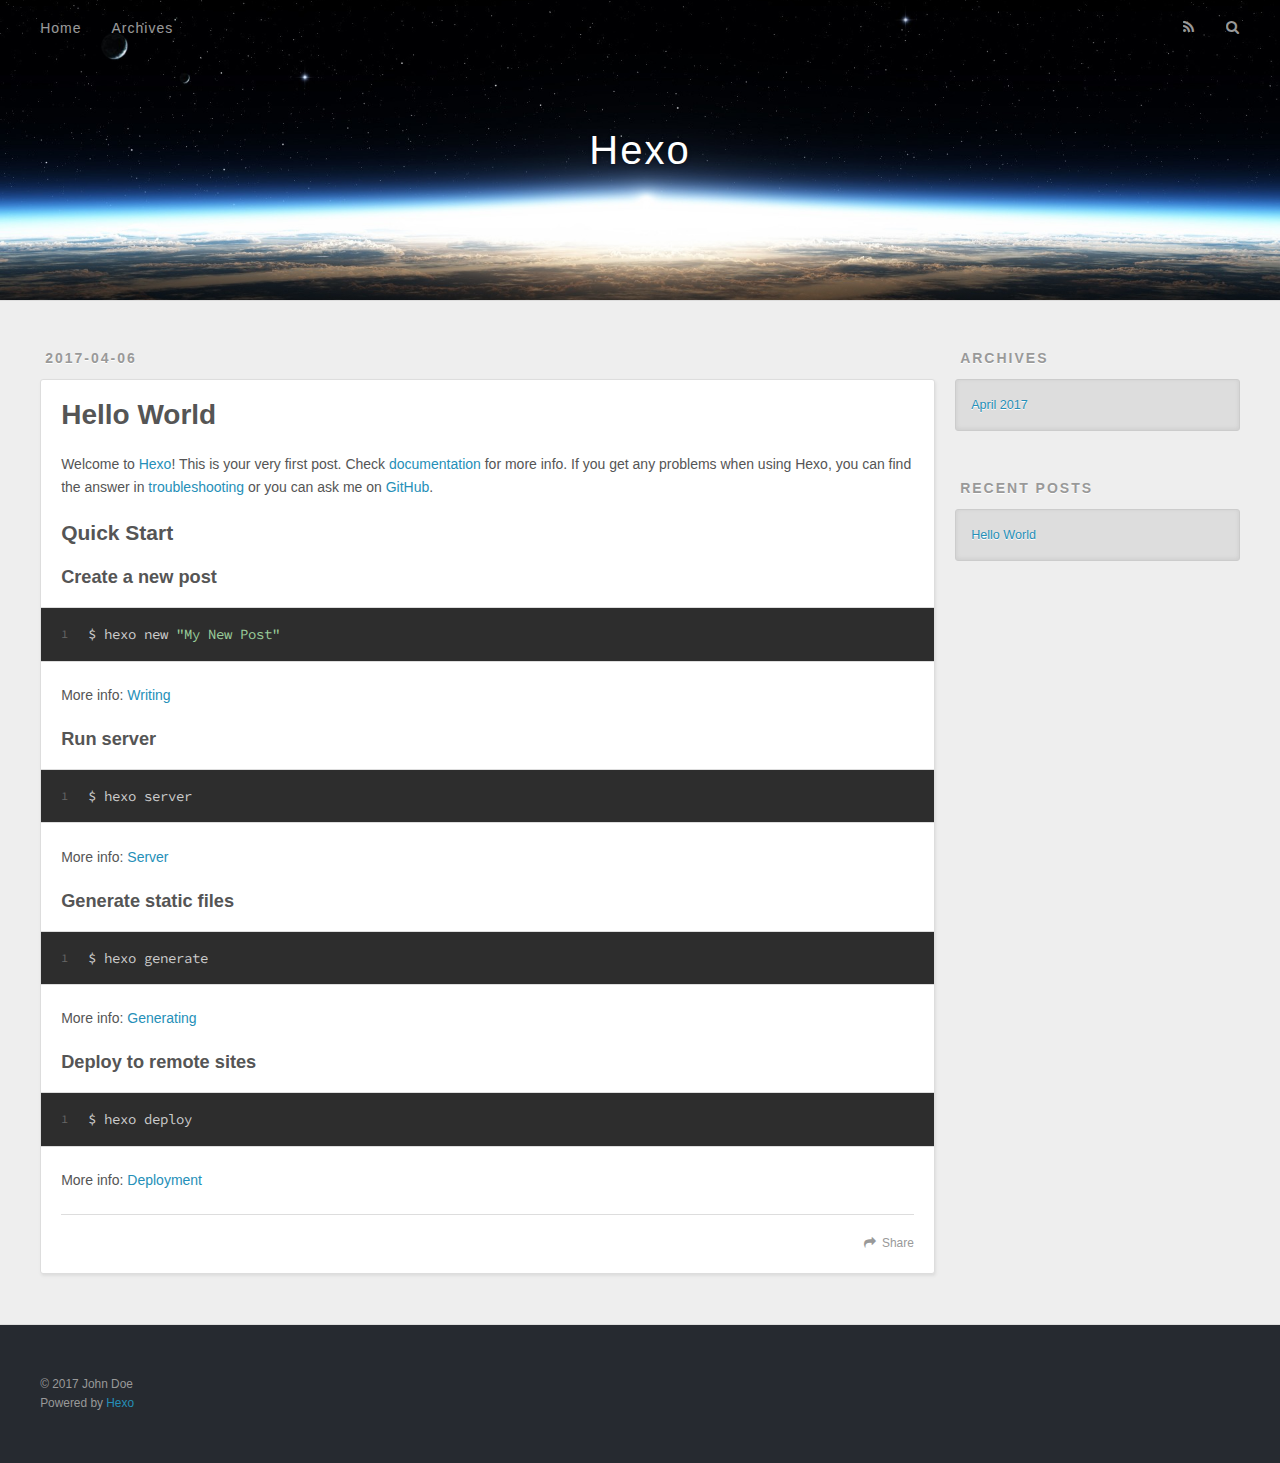
==== index.html @ 51f97451 "Site updated: 2017-04-06 11:23:18" ====
<!DOCTYPE html>
<html>
<head>
  <meta charset="utf-8">
  
  <title>Hexo</title>
  <meta name="viewport" content="width=device-width, initial-scale=1, maximum-scale=1">
  <meta property="og:type" content="website">
<meta property="og:title" content="Hexo">
<meta property="og:url" content="http://yoursite.com/index.html">
<meta property="og:site_name" content="Hexo">
<meta name="twitter:card" content="summary">
<meta name="twitter:title" content="Hexo">
  
    <link rel="alternate" href="/atom.xml" title="Hexo" type="application/atom+xml">
  
  
    <link rel="icon" href="/favicon.png">
  
  
    <link href="//fonts.googleapis.com/css?family=Source+Code+Pro" rel="stylesheet" type="text/css">
  
  <link rel="stylesheet" href="/css/style.css">
  

</head>

<body>
  <div id="container">
    <div id="wrap">
      <header id="header">
  <div id="banner"></div>
  <div id="header-outer" class="outer">
    <div id="header-title" class="inner">
      <h1 id="logo-wrap">
        <a href="/" id="logo">Hexo</a>
      </h1>
      
    </div>
    <div id="header-inner" class="inner">
      <nav id="main-nav">
        <a id="main-nav-toggle" class="nav-icon"></a>
        
          <a class="main-nav-link" href="/">Home</a>
        
          <a class="main-nav-link" href="/archives">Archives</a>
        
      </nav>
      <nav id="sub-nav">
        
          <a id="nav-rss-link" class="nav-icon" href="/atom.xml" title="RSS Feed"></a>
        
        <a id="nav-search-btn" class="nav-icon" title="Search"></a>
      </nav>
      <div id="search-form-wrap">
        <form action="//google.com/search" method="get" accept-charset="UTF-8" class="search-form"><input type="search" name="q" class="search-form-input" placeholder="Search"><button type="submit" class="search-form-submit">&#xF002;</button><input type="hidden" name="sitesearch" value="http://yoursite.com"></form>
      </div>
    </div>
  </div>
</header>
      <div class="outer">
        <section id="main">
  
    <article id="post-hello-world" class="article article-type-post" itemscope itemprop="blogPost">
  <div class="article-meta">
    <a href="/2017/04/06/hello-world/" class="article-date">
  <time datetime="2017-04-06T03:06:26.000Z" itemprop="datePublished">2017-04-06</time>
</a>
    
  </div>
  <div class="article-inner">
    
    
      <header class="article-header">
        
  
    <h1 itemprop="name">
      <a class="article-title" href="/2017/04/06/hello-world/">Hello World</a>
    </h1>
  

      </header>
    
    <div class="article-entry" itemprop="articleBody">
      
        <p>Welcome to <a href="https://hexo.io/" target="_blank" rel="external">Hexo</a>! This is your very first post. Check <a href="https://hexo.io/docs/" target="_blank" rel="external">documentation</a> for more info. If you get any problems when using Hexo, you can find the answer in <a href="https://hexo.io/docs/troubleshooting.html" target="_blank" rel="external">troubleshooting</a> or you can ask me on <a href="https://github.com/hexojs/hexo/issues" target="_blank" rel="external">GitHub</a>.</p>
<h2 id="Quick-Start"><a href="#Quick-Start" class="headerlink" title="Quick Start"></a>Quick Start</h2><h3 id="Create-a-new-post"><a href="#Create-a-new-post" class="headerlink" title="Create a new post"></a>Create a new post</h3><figure class="highlight bash"><table><tr><td class="gutter"><pre><div class="line">1</div></pre></td><td class="code"><pre><div class="line">$ hexo new <span class="string">"My New Post"</span></div></pre></td></tr></table></figure>
<p>More info: <a href="https://hexo.io/docs/writing.html" target="_blank" rel="external">Writing</a></p>
<h3 id="Run-server"><a href="#Run-server" class="headerlink" title="Run server"></a>Run server</h3><figure class="highlight bash"><table><tr><td class="gutter"><pre><div class="line">1</div></pre></td><td class="code"><pre><div class="line">$ hexo server</div></pre></td></tr></table></figure>
<p>More info: <a href="https://hexo.io/docs/server.html" target="_blank" rel="external">Server</a></p>
<h3 id="Generate-static-files"><a href="#Generate-static-files" class="headerlink" title="Generate static files"></a>Generate static files</h3><figure class="highlight bash"><table><tr><td class="gutter"><pre><div class="line">1</div></pre></td><td class="code"><pre><div class="line">$ hexo generate</div></pre></td></tr></table></figure>
<p>More info: <a href="https://hexo.io/docs/generating.html" target="_blank" rel="external">Generating</a></p>
<h3 id="Deploy-to-remote-sites"><a href="#Deploy-to-remote-sites" class="headerlink" title="Deploy to remote sites"></a>Deploy to remote sites</h3><figure class="highlight bash"><table><tr><td class="gutter"><pre><div class="line">1</div></pre></td><td class="code"><pre><div class="line">$ hexo deploy</div></pre></td></tr></table></figure>
<p>More info: <a href="https://hexo.io/docs/deployment.html" target="_blank" rel="external">Deployment</a></p>

      
    </div>
    <footer class="article-footer">
      <a data-url="http://yoursite.com/2017/04/06/hello-world/" data-id="cj15tnxh90000avens2zadvho" class="article-share-link">Share</a>
      
      
    </footer>
  </div>
  
</article>


  

</section>
        
          <aside id="sidebar">
  
    

  
    

  
    
  
    
  <div class="widget-wrap">
    <h3 class="widget-title">Archives</h3>
    <div class="widget">
      <ul class="archive-list"><li class="archive-list-item"><a class="archive-list-link" href="/archives/2017/04/">April 2017</a></li></ul>
    </div>
  </div>


  
    
  <div class="widget-wrap">
    <h3 class="widget-title">Recent Posts</h3>
    <div class="widget">
      <ul>
        
          <li>
            <a href="/2017/04/06/hello-world/">Hello World</a>
          </li>
        
      </ul>
    </div>
  </div>

  
</aside>
        
      </div>
      <footer id="footer">
  
  <div class="outer">
    <div id="footer-info" class="inner">
      &copy; 2017 John Doe<br>
      Powered by <a href="http://hexo.io/" target="_blank">Hexo</a>
    </div>
  </div>
</footer>
    </div>
    <nav id="mobile-nav">
  
    <a href="/" class="mobile-nav-link">Home</a>
  
    <a href="/archives" class="mobile-nav-link">Archives</a>
  
</nav>
    

<script src="//ajax.googleapis.com/ajax/libs/jquery/2.0.3/jquery.min.js"></script>


  <link rel="stylesheet" href="/fancybox/jquery.fancybox.css">
  <script src="/fancybox/jquery.fancybox.pack.js"></script>


<script src="/js/script.js"></script>

  </div>
</body>
</html>
---- css/style.css ----
body {
  width: 100%;
}
body:before,
body:after {
  content: "";
  display: table;
}
body:after {
  clear: both;
}
html,
body,
div,
span,
applet,
object,
iframe,
h1,
h2,
h3,
h4,
h5,
h6,
p,
blockquote,
pre,
a,
abbr,
acronym,
address,
big,
cite,
code,
del,
dfn,
em,
img,
ins,
kbd,
q,
s,
samp,
small,
strike,
strong,
sub,
sup,
tt,
var,
dl,
dt,
dd,
ol,
ul,
li,
fieldset,
form,
label,
legend,
table,
caption,
tbody,
tfoot,
thead,
tr,
th,
td {
  margin: 0;
  padding: 0;
  border: 0;
  outline: 0;
  font-weight: inherit;
  font-style: inherit;
  font-family: inherit;
  font-size: 100%;
  vertical-align: baseline;
}
body {
  line-height: 1;
  color: #000;
  background: #fff;
}
ol,
ul {
  list-style: none;
}
table {
  border-collapse: separate;
  border-spacing: 0;
  vertical-align: middle;
}
caption,
th,
td {
  text-align: left;
  font-weight: normal;
  vertical-align: middle;
}
a img {
  border: none;
}
input,
button {
  margin: 0;
  padding: 0;
}
input::-moz-focus-inner,
button::-moz-focus-inner {
  border: 0;
  padding: 0;
}
@font-face {
  font-family: FontAwesome;
  font-style: normal;
  font-weight: normal;
  src: url("fonts/fontawesome-webfont.eot?v=#4.0.3");
  src: url("fonts/fontawesome-webfont.eot?#iefix&v=#4.0.3") format("embedded-opentype"), url("fonts/fontawesome-webfont.woff?v=#4.0.3") format("woff"), url("fonts/fontawesome-webfont.ttf?v=#4.0.3") format("truetype"), url("fonts/fontawesome-webfont.svg#fontawesomeregular?v=#4.0.3") format("svg");
}
html,
body,
#container {
  height: 100%;
}
body {
  background: #eee;
  font: 14px "Helvetica Neue", Helvetica, Arial, sans-serif;
  -webkit-text-size-adjust: 100%;
}
.outer {
  max-width: 1220px;
  margin: 0 auto;
  padding: 0 20px;
}
.outer:before,
.outer:after {
  content: "";
  display: table;
}
.outer:after {
  clear: both;
}
.inner {
  display: inline;
  float: left;
  width: 98.33333333333333%;
  margin: 0 0.833333333333333%;
}
.left,
.alignleft {
  float: left;
}
.right,
.alignright {
  float: right;
}
.clear {
  clear: both;
}
#container {
  position: relative;
}
.mobile-nav-on {
  overflow: hidden;
}
#wrap {
  height: 100%;
  width: 100%;
  position: absolute;
  top: 0;
  left: 0;
  -webkit-transition: 0.2s ease-out;
  -moz-transition: 0.2s ease-out;
  -ms-transition: 0.2s ease-out;
  transition: 0.2s ease-out;
  z-index: 1;
  background: #eee;
}
.mobile-nav-on #wrap {
  left: 280px;
}
@media screen and (min-width: 768px) {
  #main {
    display: inline;
    float: left;
    width: 73.33333333333333%;
    margin: 0 0.833333333333333%;
  }
}
.article-date,
.article-category-link,
.archive-year,
.widget-title {
  text-decoration: none;
  text-transform: uppercase;
  letter-spacing: 2px;
  color: #999;
  margin-bottom: 1em;
  margin-left: 5px;
  line-height: 1em;
  text-shadow: 0 1px #fff;
  font-weight: bold;
}
.article-inner,
.archive-article-inner {
  background: #fff;
  -webkit-box-shadow: 1px 2px 3px #ddd;
  box-shadow: 1px 2px 3px #ddd;
  border: 1px solid #ddd;
  border-radius: 3px;
}
.article-entry h1,
.widget h1 {
  font-size: 2em;
}
.article-entry h2,
.widget h2 {
  font-size: 1.5em;
}
.article-entry h3,
.widget h3 {
  font-size: 1.3em;
}
.article-entry h4,
.widget h4 {
  font-size: 1.2em;
}
.article-entry h5,
.widget h5 {
  font-size: 1em;
}
.article-entry h6,
.widget h6 {
  font-size: 1em;
  color: #999;
}
.article-entry hr,
.widget hr {
  border: 1px dashed #ddd;
}
.article-entry strong,
.widget strong {
  font-weight: bold;
}
.article-entry em,
.widget em,
.article-entry cite,
.widget cite {
  font-style: italic;
}
.article-entry sup,
.widget sup,
.article-entry sub,
.widget sub {
  font-size: 0.75em;
  line-height: 0;
  position: relative;
  vertical-align: baseline;
}
.article-entry sup,
.widget sup {
  top: -0.5em;
}
.article-entry sub,
.widget sub {
  bottom: -0.2em;
}
.article-entry small,
.widget small {
  font-size: 0.85em;
}
.article-entry acronym,
.widget acronym,
.article-entry abbr,
.widget abbr {
  border-bottom: 1px dotted;
}
.article-entry ul,
.widget ul,
.article-entry ol,
.widget ol,
.article-entry dl,
.widget dl {
  margin: 0 20px;
  line-height: 1.6em;
}
.article-entry ul ul,
.widget ul ul,
.article-entry ol ul,
.widget ol ul,
.article-entry ul ol,
.widget ul ol,
.article-entry ol ol,
.widget ol ol {
  margin-top: 0;
  margin-bottom: 0;
}
.article-entry ul,
.widget ul {
  list-style: disc;
}
.article-entry ol,
.widget ol {
  list-style: decimal;
}
.article-entry dt,
.widget dt {
  font-weight: bold;
}
#header {
  height: 300px;
  position: relative;
  border-bottom: 1px solid #ddd;
}
#header:before,
#header:after {
  content: "";
  position: absolute;
  left: 0;
  right: 0;
  height: 40px;
}
#header:before {
  top: 0;
  background: -webkit-linear-gradient(rgba(0,0,0,0.2), transparent);
  background: -moz-linear-gradient(rgba(0,0,0,0.2), transparent);
  background: -ms-linear-gradient(rgba(0,0,0,0.2), transparent);
  background: linear-gradient(rgba(0,0,0,0.2), transparent);
}
#header:after {
  bottom: 0;
  background: -webkit-linear-gradient(transparent, rgba(0,0,0,0.2));
  background: -moz-linear-gradient(transparent, rgba(0,0,0,0.2));
  background: -ms-linear-gradient(transparent, rgba(0,0,0,0.2));
  background: linear-gradient(transparent, rgba(0,0,0,0.2));
}
#header-outer {
  height: 100%;
  position: relative;
}
#header-inner {
  position: relative;
  overflow: hidden;
}
#banner {
  position: absolute;
  top: 0;
  left: 0;
  width: 100%;
  height: 100%;
  background: url("images/banner.jpg") center #000;
  -webkit-background-size: cover;
  -moz-background-size: cover;
  background-size: cover;
  z-index: -1;
}
#header-title {
  text-align: center;
  height: 40px;
  position: absolute;
  top: 50%;
  left: 0;
  margin-top: -20px;
}
#logo,
#subtitle {
  text-decoration: none;
  color: #fff;
  font-weight: 300;
  text-shadow: 0 1px 4px rgba(0,0,0,0.3);
}
#logo {
  font-size: 40px;
  line-height: 40px;
  letter-spacing: 2px;
}
#subtitle {
  font-size: 16px;
  line-height: 16px;
  letter-spacing: 1px;
}
#subtitle-wrap {
  margin-top: 16px;
}
#main-nav {
  float: left;
  margin-left: -15px;
}
.nav-icon,
.main-nav-link {
  float: left;
  color: #fff;
  opacity: 0.6;
  text-decoration: none;
  text-shadow: 0 1px rgba(0,0,0,0.2);
  -webkit-transition: opacity 0.2s;
  -moz-transition: opacity 0.2s;
  -ms-transition: opacity 0.2s;
  transition: opacity 0.2s;
  display: block;
  padding: 20px 15px;
}
.nav-icon:hover,
.main-nav-link:hover {
  opacity: 1;
}
.nav-icon {
  font-family: FontAwesome;
  text-align: center;
  font-size: 14px;
  width: 14px;
  height: 14px;
  padding: 20px 15px;
  position: relative;
  cursor: pointer;
}
.main-nav-link {
  font-weight: 300;
  letter-spacing: 1px;
}
@media screen and (max-width: 479px) {
  .main-nav-link {
    display: none;
  }
}
#main-nav-toggle {
  display: none;
}
#main-nav-toggle:before {
  content: "\f0c9";
}
@media screen and (max-width: 479px) {
  #main-nav-toggle {
    display: block;
  }
}
#sub-nav {
  float: right;
  margin-right: -15px;
}
#nav-rss-link:before {
  content: "\f09e";
}
#nav-search-btn:before {
  content: "\f002";
}
#search-form-wrap {
  position: absolute;
  top: 15px;
  width: 150px;
  height: 30px;
  right: -150px;
  opacity: 0;
  -webkit-transition: 0.2s ease-out;
  -moz-transition: 0.2s ease-out;
  -ms-transition: 0.2s ease-out;
  transition: 0.2s ease-out;
}
#search-form-wrap.on {
  opacity: 1;
  right: 0;
}
@media screen and (max-width: 479px) {
  #search-form-wrap {
    width: 100%;
    right: -100%;
  }
}
.search-form {
  position: absolute;
  top: 0;
  left: 0;
  right: 0;
  background: #fff;
  padding: 5px 15px;
  border-radius: 15px;
  -webkit-box-shadow: 0 0 10px rgba(0,0,0,0.3);
  box-shadow: 0 0 10px rgba(0,0,0,0.3);
}
.search-form-input {
  border: none;
  background: none;
  color: #555;
  width: 100%;
  font: 13px "Helvetica Neue", Helvetica, Arial, sans-serif;
  outline: none;
}
.search-form-input::-webkit-search-results-decoration,
.search-form-input::-webkit-search-cancel-button {
  -webkit-appearance: none;
}
.search-form-submit {
  position: absolute;
  top: 50%;
  right: 10px;
  margin-top: -7px;
  font: 13px FontAwesome;
  border: none;
  background: none;
  color: #bbb;
  cursor: pointer;
}
.search-form-submit:hover,
.search-form-submit:focus {
  color: #777;
}
.article {
  margin: 50px 0;
}
.article-inner {
  overflow: hidden;
}
.article-meta:before,
.article-meta:after {
  content: "";
  display: table;
}
.article-meta:after {
  clear: both;
}
.article-date {
  float: left;
}
.article-category {
  float: left;
  line-height: 1em;
  color: #ccc;
  text-shadow: 0 1px #fff;
  margin-left: 8px;
}
.article-category:before {
  content: "\2022";
}
.article-category-link {
  margin: 0 12px 1em;
}
.article-header {
  padding: 20px 20px 0;
}
.article-title {
  text-decoration: none;
  font-size: 2em;
  font-weight: bold;
  color: #555;
  line-height: 1.1em;
  -webkit-transition: color 0.2s;
  -moz-transition: color 0.2s;
  -ms-transition: color 0.2s;
  transition: color 0.2s;
}
a.article-title:hover {
  color: #258fb8;
}
.article-entry {
  color: #555;
  padding: 0 20px;
}
.article-entry:before,
.article-entry:after {
  content: "";
  display: table;
}
.article-entry:after {
  clear: both;
}
.article-entry p,
.article-entry table {
  line-height: 1.6em;
  margin: 1.6em 0;
}
.article-entry h1,
.article-entry h2,
.article-entry h3,
.article-entry h4,
.article-entry h5,
.article-entry h6 {
  font-weight: bold;
}
.article-entry h1,
.article-entry h2,
.article-entry h3,
.article-entry h4,
.article-entry h5,
.article-entry h6 {
  line-height: 1.1em;
  margin: 1.1em 0;
}
.article-entry a {
  color: #258fb8;
  text-decoration: none;
}
.article-entry a:hover {
  text-decoration: underline;
}
.article-entry ul,
.article-entry ol,
.article-entry dl {
  margin-top: 1.6em;
  margin-bottom: 1.6em;
}
.article-entry img,
.article-entry video {
  max-width: 100%;
  height: auto;
  display: block;
  margin: auto;
}
.article-entry iframe {
  border: none;
}
.article-entry table {
  width: 100%;
  border-collapse: collapse;
  border-spacing: 0;
}
.article-entry th {
  font-weight: bold;
  border-bottom: 3px solid #ddd;
  padding-bottom: 0.5em;
}
.article-entry td {
  border-bottom: 1px solid #ddd;
  padding: 10px 0;
}
.article-entry blockquote {
  font-family: Georgia, "Times New Roman", serif;
  font-size: 1.4em;
  margin: 1.6em 20px;
  text-align: center;
}
.article-entry blockquote footer {
  font-size: 14px;
  margin: 1.6em 0;
  font-family: "Helvetica Neue", Helvetica, Arial, sans-serif;
}
.article-entry blockquote footer cite:before {
  content: "—";
  padding: 0 0.5em;
}
.article-entry .pullquote {
  text-align: left;
  width: 45%;
  margin: 0;
}
.article-entry .pullquote.left {
  margin-left: 0.5em;
  margin-right: 1em;
}
.article-entry .pullquote.right {
  margin-right: 0.5em;
  margin-left: 1em;
}
.article-entry .caption {
  color: #999;
  display: block;
  font-size: 0.9em;
  margin-top: 0.5em;
  position: relative;
  text-align: center;
}
.article-entry .video-container {
  position: relative;
  padding-top: 56.25%;
  height: 0;
  overflow: hidden;
}
.article-entry .video-container iframe,
.article-entry .video-container object,
.article-entry .video-container embed {
  position: absolute;
  top: 0;
  left: 0;
  width: 100%;
  height: 100%;
  margin-top: 0;
}
.article-more-link a {
  display: inline-block;
  line-height: 1em;
  padding: 6px 15px;
  border-radius: 15px;
  background: #eee;
  color: #999;
  text-shadow: 0 1px #fff;
  text-decoration: none;
}
.article-more-link a:hover {
  background: #258fb8;
  color: #fff;
  text-decoration: none;
  text-shadow: 0 1px #1e7293;
}
.article-footer {
  font-size: 0.85em;
  line-height: 1.6em;
  border-top: 1px solid #ddd;
  padding-top: 1.6em;
  margin: 0 20px 20px;
}
.article-footer:before,
.article-footer:after {
  content: "";
  display: table;
}
.article-footer:after {
  clear: both;
}
.article-footer a {
  color: #999;
  text-decoration: none;
}
.article-footer a:hover {
  color: #555;
}
.article-tag-list-item {
  float: left;
  margin-right: 10px;
}
.article-tag-list-link:before {
  content: "#";
}
.article-comment-link {
  float: right;
}
.article-comment-link:before {
  content: "\f075";
  font-family: FontAwesome;
  padding-right: 8px;
}
.article-share-link {
  cursor: pointer;
  float: right;
  margin-left: 20px;
}
.article-share-link:before {
  content: "\f064";
  font-family: FontAwesome;
  padding-right: 6px;
}
#article-nav {
  position: relative;
}
#article-nav:before,
#article-nav:after {
  content: "";
  display: table;
}
#article-nav:after {
  clear: both;
}
@media screen and (min-width: 768px) {
  #article-nav {
    margin: 50px 0;
  }
  #article-nav:before {
    width: 8px;
    height: 8px;
    position: absolute;
    top: 50%;
    left: 50%;
    margin-top: -4px;
    margin-left: -4px;
    content: "";
    border-radius: 50%;
    background: #ddd;
    -webkit-box-shadow: 0 1px 2px #fff;
    box-shadow: 0 1px 2px #fff;
  }
}
.article-nav-link-wrap {
  text-decoration: none;
  text-shadow: 0 1px #fff;
  color: #999;
  -webkit-box-sizing: border-box;
  -moz-box-sizing: border-box;
  box-sizing: border-box;
  margin-top: 50px;
  text-align: center;
  display: block;
}
.article-nav-link-wrap:hover {
  color: #555;
}
@media screen and (min-width: 768px) {
  .article-nav-link-wrap {
    width: 50%;
    margin-top: 0;
  }
}
@media screen and (min-width: 768px) {
  #article-nav-newer {
    float: left;
    text-align: right;
    padding-right: 20px;
  }
}
@media screen and (min-width: 768px) {
  #article-nav-older {
    float: right;
    text-align: left;
    padding-left: 20px;
  }
}
.article-nav-caption {
  text-transform: uppercase;
  letter-spacing: 2px;
  color: #ddd;
  line-height: 1em;
  font-weight: bold;
}
#article-nav-newer .article-nav-caption {
  margin-right: -2px;
}
.article-nav-title {
  font-size: 0.85em;
  line-height: 1.6em;
  margin-top: 0.5em;
}
.article-share-box {
  position: absolute;
  display: none;
  background: #fff;
  -webkit-box-shadow: 1px 2px 10px rgba(0,0,0,0.2);
  box-shadow: 1px 2px 10px rgba(0,0,0,0.2);
  border-radius: 3px;
  margin-left: -145px;
  overflow: hidden;
  z-index: 1;
}
.article-share-box.on {
  display: block;
}
.article-share-input {
  width: 100%;
  background: none;
  -webkit-box-sizing: border-box;
  -moz-box-sizing: border-box;
  box-sizing: border-box;
  font: 14px "Helvetica Neue", Helvetica, Arial, sans-serif;
  padding: 0 15px;
  color: #555;
  outline: none;
  border: 1px solid #ddd;
  border-radius: 3px 3px 0 0;
  height: 36px;
  line-height: 36px;
}
.article-share-links {
  background: #eee;
}
.article-share-links:before,
.article-share-links:after {
  content: "";
  display: table;
}
.article-share-links:after {
  clear: both;
}
.article-share-twitter,
.article-share-facebook,
.article-share-pinterest,
.article-share-google {
  width: 50px;
  height: 36px;
  display: block;
  float: left;
  position: relative;
  color: #999;
  text-shadow: 0 1px #fff;
}
.article-share-twitter:before,
.article-share-facebook:before,
.article-share-pinterest:before,
.article-share-google:before {
  font-size: 20px;
  font-family: FontAwesome;
  width: 20px;
  height: 20px;
  position: absolute;
  top: 50%;
  left: 50%;
  margin-top: -10px;
  margin-left: -10px;
  text-align: center;
}
.article-share-twitter:hover,
.article-share-facebook:hover,
.article-share-pinterest:hover,
.article-share-google:hover {
  color: #fff;
}
.article-share-twitter:before {
  content: "\f099";
}
.article-share-twitter:hover {
  background: #00aced;
  text-shadow: 0 1px #008abe;
}
.article-share-facebook:before {
  content: "\f09a";
}
.article-share-facebook:hover {
  background: #3b5998;
  text-shadow: 0 1px #2f477a;
}
.article-share-pinterest:before {
  content: "\f0d2";
}
.article-share-pinterest:hover {
  background: #cb2027;
  text-shadow: 0 1px #a21a1f;
}
.article-share-google:before {
  content: "\f0d5";
}
.article-share-google:hover {
  background: #dd4b39;
  text-shadow: 0 1px #be3221;
}
.article-gallery {
  background: #000;
  position: relative;
}
.article-gallery-photos {
  position: relative;
  overflow: hidden;
}
.article-gallery-img {
  display: none;
  max-width: 100%;
}
.article-gallery-img:first-child {
  display: block;
}
.article-gallery-img.loaded {
  position: absolute;
  display: block;
}
.article-gallery-img img {
  display: block;
  max-width: 100%;
  margin: 0 auto;
}
#comments {
  background: #fff;
  -webkit-box-shadow: 1px 2px 3px #ddd;
  box-shadow: 1px 2px 3px #ddd;
  padding: 20px;
  border: 1px solid #ddd;
  border-radius: 3px;
  margin: 50px 0;
}
#comments a {
  color: #258fb8;
}
.archives-wrap {
  margin: 50px 0;
}
.archives:before,
.archives:after {
  content: "";
  display: table;
}
.archives:after {
  clear: both;
}
.archive-year-wrap {
  margin-bottom: 1em;
}
.archives {
  -webkit-column-gap: 10px;
  -moz-column-gap: 10px;
  column-gap: 10px;
}
@media screen and (min-width: 480px) and (max-width: 767px) {
  .archives {
    -webkit-column-count: 2;
    -moz-column-count: 2;
    column-count: 2;
  }
}
@media screen and (min-width: 768px) {
  .archives {
    -webkit-column-count: 3;
    -moz-column-count: 3;
    column-count: 3;
  }
}
.archive-article {
  -webkit-column-break-inside: avoid;
  page-break-inside: avoid;
  overflow: hidden;
  break-inside: avoid-column;
}
.archive-article-inner {
  padding: 10px;
  margin-bottom: 15px;
}
.archive-article-title {
  text-decoration: none;
  font-weight: bold;
  color: #555;
  -webkit-transition: color 0.2s;
  -moz-transition: color 0.2s;
  -ms-transition: color 0.2s;
  transition: color 0.2s;
  line-height: 1.6em;
}
.archive-article-title:hover {
  color: #258fb8;
}
.archive-article-footer {
  margin-top: 1em;
}
.archive-article-date {
  color: #999;
  text-decoration: none;
  font-size: 0.85em;
  line-height: 1em;
  margin-bottom: 0.5em;
  display: block;
}
#page-nav {
  margin: 50px auto;
  background: #fff;
  -webkit-box-shadow: 1px 2px 3px #ddd;
  box-shadow: 1px 2px 3px #ddd;
  border: 1px solid #ddd;
  border-radius: 3px;
  text-align: center;
  color: #999;
  overflow: hidden;
}
#page-nav:before,
#page-nav:after {
  content: "";
  display: table;
}
#page-nav:after {
  clear: both;
}
#page-nav a,
#page-nav span {
  padding: 10px 20px;
  line-height: 1;
  height: 2ex;
}
#page-nav a {
  color: #999;
  text-decoration: none;
}
#page-nav a:hover {
  background: #999;
  color: #fff;
}
#page-nav .prev {
  float: left;
}
#page-nav .next {
  float: right;
}
#page-nav .page-number {
  display: inline-block;
}
@media screen and (max-width: 479px) {
  #page-nav .page-number {
    display: none;
  }
}
#page-nav .current {
  color: #555;
  font-weight: bold;
}
#page-nav .space {
  color: #ddd;
}
#footer {
  background: #262a30;
  padding: 50px 0;
  border-top: 1px solid #ddd;
  color: #999;
}
#footer a {
  color: #258fb8;
  text-decoration: none;
}
#footer a:hover {
  text-decoration: underline;
}
#footer-info {
  line-height: 1.6em;
  font-size: 0.85em;
}
.article-entry pre,
.article-entry .highlight {
  background: #2d2d2d;
  margin: 0 -20px;
  padding: 15px 20px;
  border-style: solid;
  border-color: #ddd;
  border-width: 1px 0;
  overflow: auto;
  color: #ccc;
  line-height: 22.400000000000002px;
}
.article-entry .highlight .gutter pre,
.article-entry .gist .gist-file .gist-data .line-numbers {
  color: #666;
  font-size: 0.85em;
}
.article-entry pre,
.article-entry code {
  font-family: "Source Code Pro", Consolas, Monaco, Menlo, Consolas, monospace;
}
.article-entry code {
  background: #eee;
  text-shadow: 0 1px #fff;
  padding: 0 0.3em;
}
.article-entry pre code {
  background: none;
  text-shadow: none;
  padding: 0;
}
.article-entry .highlight pre {
  border: none;
  margin: 0;
  padding: 0;
}
.article-entry .highlight table {
  margin: 0;
  width: auto;
}
.article-entry .highlight td {
  border: none;
  padding: 0;
}
.article-entry .highlight figcaption {
  font-size: 0.85em;
  color: #999;
  line-height: 1em;
  margin-bottom: 1em;
}
.article-entry .highlight figcaption:before,
.article-entry .highlight figcaption:after {
  content: "";
  display: table;
}
.article-entry .highlight figcaption:after {
  clear: both;
}
.article-entry .highlight figcaption a {
  float: right;
}
.article-entry .highlight .gutter pre {
  text-align: right;
  padding-right: 20px;
}
.article-entry .highlight .line {
  height: 22.400000000000002px;
}
.article-entry .highlight .line.marked {
  background: #515151;
}
.article-entry .gist {
  margin: 0 -20px;
  border-style: solid;
  border-color: #ddd;
  border-width: 1px 0;
  background: #2d2d2d;
  padding: 15px 20px 15px 0;
}
.article-entry .gist .gist-file {
  border: none;
  font-family: "Source Code Pro", Consolas, Monaco, Menlo, Consolas, monospace;
  margin: 0;
}
.article-entry .gist .gist-file .gist-data {
  background: none;
  border: none;
}
.article-entry .gist .gist-file .gist-data .line-numbers {
  background: none;
  border: none;
  padding: 0 20px 0 0;
}
.article-entry .gist .gist-file .gist-data .line-data {
  padding: 0 !important;
}
.article-entry .gist .gist-file .highlight {
  margin: 0;
  padding: 0;
  border: none;
}
.article-entry .gist .gist-file .gist-meta {
  background: #2d2d2d;
  color: #999;
  font: 0.85em "Helvetica Neue", Helvetica, Arial, sans-serif;
  text-shadow: 0 0;
  padding: 0;
  margin-top: 1em;
  margin-left: 20px;
}
.article-entry .gist .gist-file .gist-meta a {
  color: #258fb8;
  font-weight: normal;
}
.article-entry .gist .gist-file .gist-meta a:hover {
  text-decoration: underline;
}
pre .comment,
pre .title {
  color: #999;
}
pre .variable,
pre .attribute,
pre .tag,
pre .regexp,
pre .ruby .constant,
pre .xml .tag .title,
pre .xml .pi,
pre .xml .doctype,
pre .html .doctype,
pre .css .id,
pre .css .class,
pre .css .pseudo {
  color: #f2777a;
}
pre .number,
pre .preprocessor,
pre .built_in,
pre .literal,
pre .params,
pre .constant {
  color: #f99157;
}
pre .class,
pre .ruby .class .title,
pre .css .rules .attribute {
  color: #9c9;
}
pre .string,
pre .value,
pre .inheritance,
pre .header,
pre .ruby .symbol,
pre .xml .cdata {
  color: #9c9;
}
pre .css .hexcolor {
  color: #6cc;
}
pre .function,
pre .python .decorator,
pre .python .title,
pre .ruby .function .title,
pre .ruby .title .keyword,
pre .perl .sub,
pre .javascript .title,
pre .coffeescript .title {
  color: #69c;
}
pre .keyword,
pre .javascript .function {
  color: #c9c;
}
@media screen and (max-width: 479px) {
  #mobile-nav {
    position: absolute;
    top: 0;
    left: 0;
    width: 280px;
    height: 100%;
    background: #191919;
    border-right: 1px solid #fff;
  }
}
@media screen and (max-width: 479px) {
  .mobile-nav-link {
    display: block;
    color: #999;
    text-decoration: none;
    padding: 15px 20px;
    font-weight: bold;
  }
  .mobile-nav-link:hover {
    color: #fff;
  }
}
@media screen and (min-width: 768px) {
  #sidebar {
    display: inline;
    float: left;
    width: 23.333333333333332%;
    margin: 0 0.833333333333333%;
  }
}
.widget-wrap {
  margin: 50px 0;
}
.widget {
  color: #777;
  text-shadow: 0 1px #fff;
  background: #ddd;
  -webkit-box-shadow: 0 -1px 4px #ccc inset;
  box-shadow: 0 -1px 4px #ccc inset;
  border: 1px solid #ccc;
  padding: 15px;
  border-radius: 3px;
}
.widget a {
  color: #258fb8;
  text-decoration: none;
}
.widget a:hover {
  text-decoration: underline;
}
.widget ul ul,
.widget ol ul,
.widget dl ul,
.widget ul ol,
.widget ol ol,
.widget dl ol,
.widget ul dl,
.widget ol dl,
.widget dl dl {
  margin-left: 15px;
  list-style: disc;
}
.widget {
  line-height: 1.6em;
  word-wrap: break-word;
  font-size: 0.9em;
}
.widget ul,
.widget ol {
  list-style: none;
  margin: 0;
}
.widget ul ul,
.widget ol ul,
.widget ul ol,
.widget ol ol {
  margin: 0 20px;
}
.widget ul ul,
.widget ol ul {
  list-style: disc;
}
.widget ul ol,
.widget ol ol {
  list-style: decimal;
}
.category-list-count,
.tag-list-count,
.archive-list-count {
  padding-left: 5px;
  color: #999;
  font-size: 0.85em;
}
.category-list-count:before,
.tag-list-count:before,
.archive-list-count:before {
  content: "(";
}
.category-list-count:after,
.tag-list-count:after,
.archive-list-count:after {
  content: ")";
}
.tagcloud a {
  margin-right: 5px;
  display: inline-block;
}
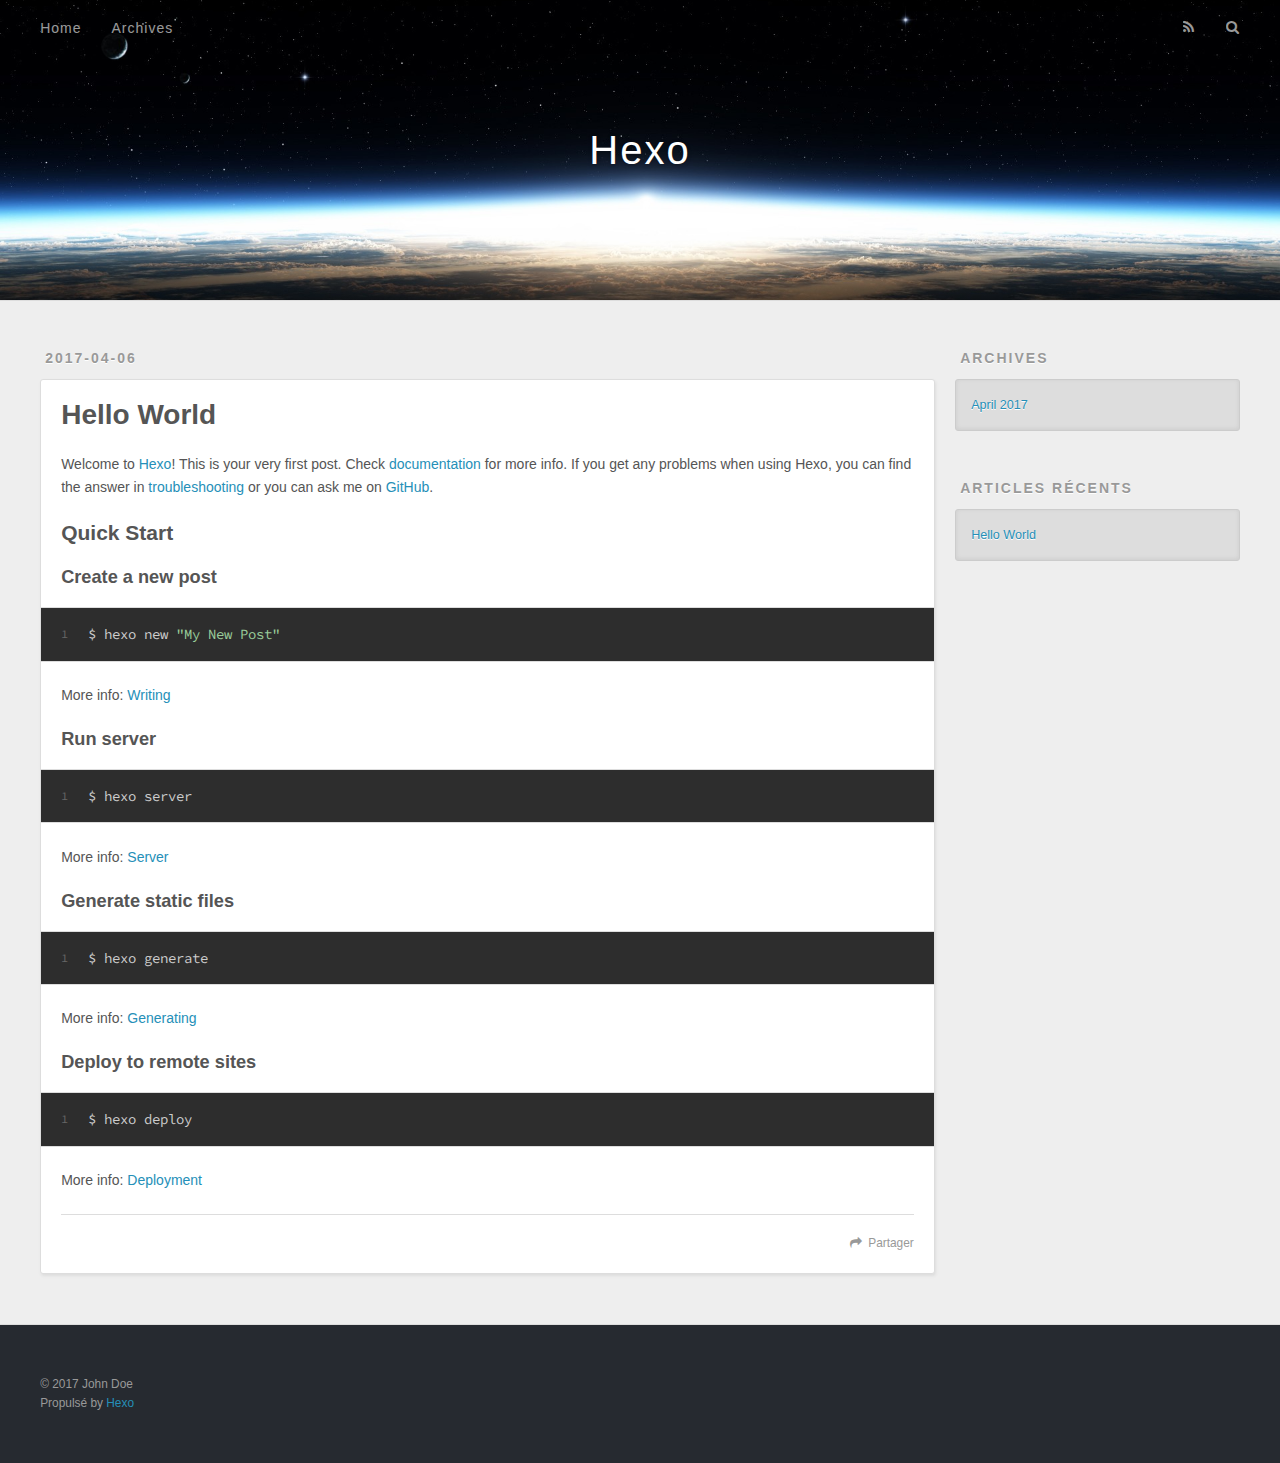
==== commit d77d227e: "Site updated: 2017-04-06 14:22:33" ====
--- a/index.html
+++ b/index.html
@@ -48,9 +48,9 @@
       </nav>
       <nav id="sub-nav">
         
-          <a id="nav-rss-link" class="nav-icon" href="/atom.xml" title="RSS Feed"></a>
+          <a id="nav-rss-link" class="nav-icon" href="/atom.xml" title="Flux RSS"></a>
         
-        <a id="nav-search-btn" class="nav-icon" title="Search"></a>
+        <a id="nav-search-btn" class="nav-icon" title="Rechercher"></a>
       </nav>
       <div id="search-form-wrap">
         <form action="//google.com/search" method="get" accept-charset="UTF-8" class="search-form"><input type="search" name="q" class="search-form-input" placeholder="Search"><button type="submit" class="search-form-submit">&#xF002;</button><input type="hidden" name="sitesearch" value="http://yoursite.com"></form>
@@ -96,7 +96,7 @@
       
     </div>
     <footer class="article-footer">
-      <a data-url="http://yoursite.com/2017/04/06/hello-world/" data-id="cj15tnxh90000avens2zadvho" class="article-share-link">Share</a>
+      <a data-url="http://yoursite.com/2017/04/06/hello-world/" data-id="cj160mg480000neen2d4135i0" class="article-share-link">Partager</a>
       
       
     </footer>
@@ -131,7 +131,7 @@
   
     
   <div class="widget-wrap">
-    <h3 class="widget-title">Recent Posts</h3>
+    <h3 class="widget-title">Articles récents</h3>
     <div class="widget">
       <ul>
         
@@ -152,7 +152,7 @@
   <div class="outer">
     <div id="footer-info" class="inner">
       &copy; 2017 John Doe<br>
-      Powered by <a href="http://hexo.io/" target="_blank">Hexo</a>
+      Propulsé by <a href="http://hexo.io/" target="_blank">Hexo</a>
     </div>
   </div>
 </footer>
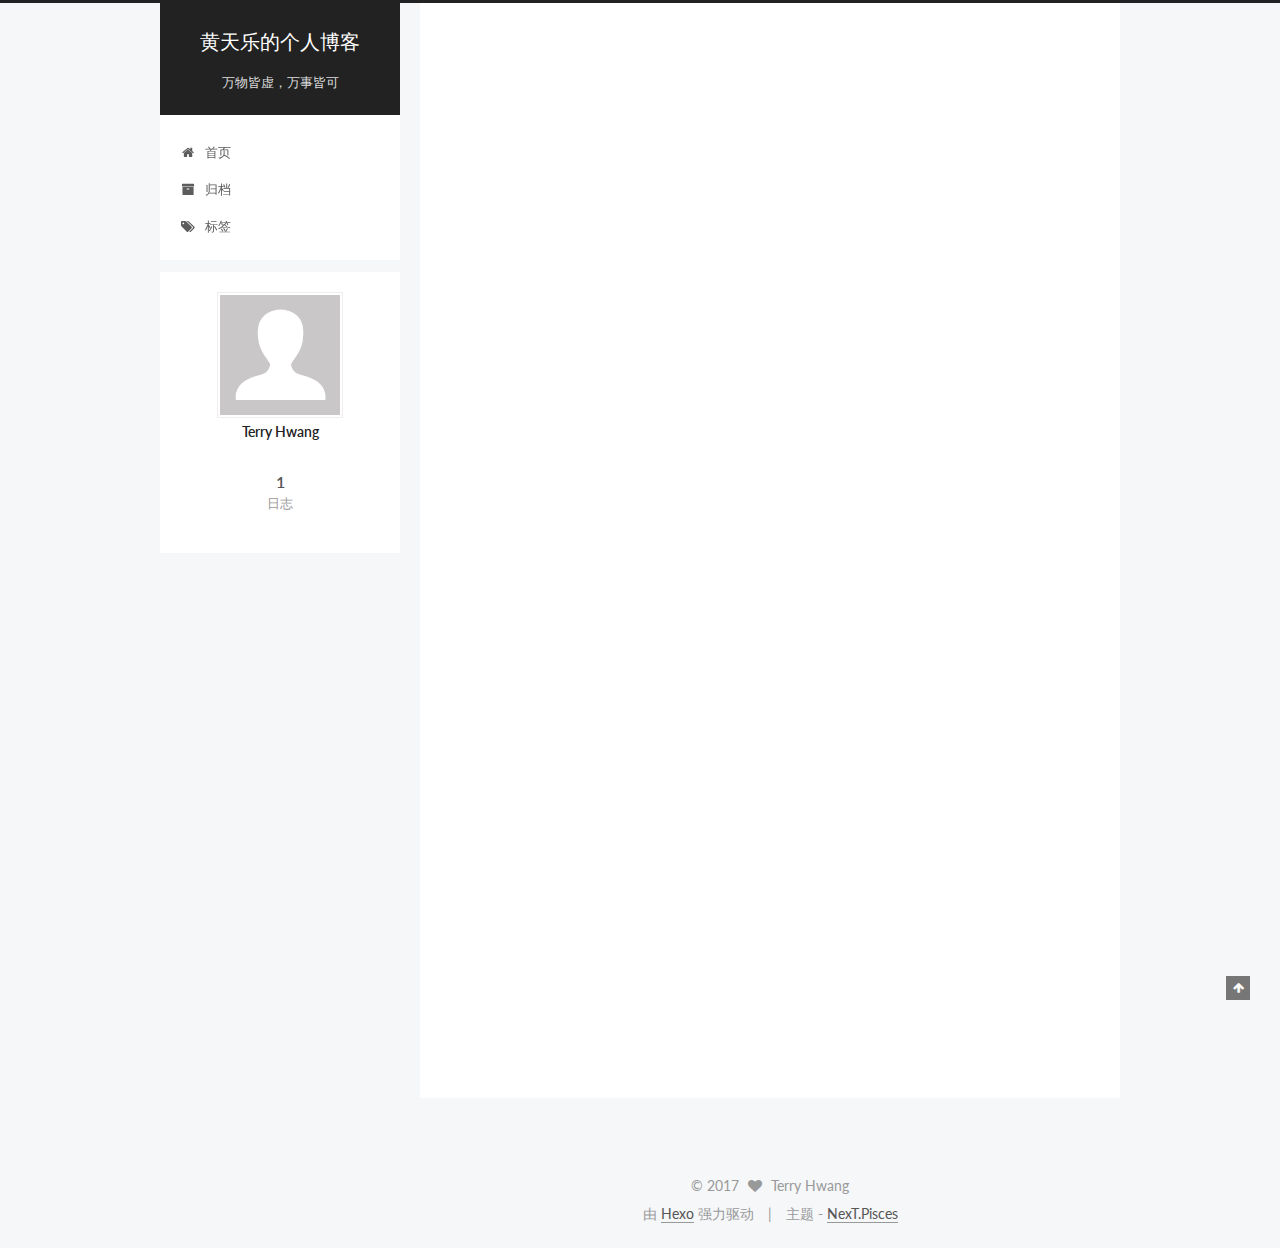
==== commit f2e1b692: "Site updated: 2017-04-06 14:53:22" ====
--- a/index.html
+++ b/index.html
@@ -1,89 +1,330 @@
-<!DOCTYPE html>
-<html>
+<!doctype html>
+
+
+
+  
+
+
+<html class="theme-next pisces use-motion" lang="zh-Hans">
 <head>
-  <meta charset="utf-8">
-  
-  <title>Hexo</title>
-  <meta name="viewport" content="width=device-width, initial-scale=1, maximum-scale=1">
-  <meta property="og:type" content="website">
-<meta property="og:title" content="Hexo">
+  <meta charset="UTF-8"/>
+<meta http-equiv="X-UA-Compatible" content="IE=edge" />
+<meta name="viewport" content="width=device-width, initial-scale=1, maximum-scale=1"/>
+
+
+
+<meta http-equiv="Cache-Control" content="no-transform" />
+<meta http-equiv="Cache-Control" content="no-siteapp" />
+
+
+
+
+
+
+
+
+
+
+
+
+
+
+
+  
+  
+  <link href="/lib/fancybox/source/jquery.fancybox.css?v=2.1.5" rel="stylesheet" type="text/css" />
+
+
+
+
+  
+  
+  
+  
+
+  
+    
+    
+  
+
+  
+
+  
+
+  
+
+  
+
+  
+    
+    
+    <link href="//fonts.googleapis.com/css?family=Lato:300,300italic,400,400italic,700,700italic&subset=latin,latin-ext" rel="stylesheet" type="text/css">
+  
+
+
+
+
+
+
+<link href="/lib/font-awesome/css/font-awesome.min.css?v=4.6.2" rel="stylesheet" type="text/css" />
+
+<link href="/css/main.css?v=5.1.0" rel="stylesheet" type="text/css" />
+
+
+  <meta name="keywords" content="Hexo, NexT" />
+
+
+
+
+
+
+
+
+  <link rel="shortcut icon" type="image/x-icon" href="/favicon.ico?v=5.1.0" />
+
+
+
+
+
+
+<meta property="og:type" content="website">
+<meta property="og:title" content="黄天乐的个人博客">
 <meta property="og:url" content="http://yoursite.com/index.html">
-<meta property="og:site_name" content="Hexo">
+<meta property="og:site_name" content="黄天乐的个人博客">
 <meta name="twitter:card" content="summary">
-<meta name="twitter:title" content="Hexo">
-  
-    <link rel="alternate" href="/atom.xml" title="Hexo" type="application/atom+xml">
-  
-  
-    <link rel="icon" href="/favicon.png">
-  
-  
-    <link href="//fonts.googleapis.com/css?family=Source+Code+Pro" rel="stylesheet" type="text/css">
-  
-  <link rel="stylesheet" href="/css/style.css">
-  
-
+<meta name="twitter:title" content="黄天乐的个人博客">
+
+
+
+<script type="text/javascript" id="hexo.configurations">
+  var NexT = window.NexT || {};
+  var CONFIG = {
+    root: '/',
+    scheme: 'Pisces',
+    sidebar: {"position":"left","display":"post","offset":12,"offset_float":0,"b2t":false,"scrollpercent":false},
+    fancybox: true,
+    motion: true,
+    duoshuo: {
+      userId: '0',
+      author: '博主'
+    },
+    algolia: {
+      applicationID: '',
+      apiKey: '',
+      indexName: '',
+      hits: {"per_page":10},
+      labels: {"input_placeholder":"Search for Posts","hits_empty":"We didn't find any results for the search: ${query}","hits_stats":"${hits} results found in ${time} ms"}
+    }
+  };
+</script>
+
+
+
+  <link rel="canonical" href="http://yoursite.com/"/>
+
+
+
+
+
+  <title> 黄天乐的个人博客 </title>
 </head>
 
-<body>
-  <div id="container">
-    <div id="wrap">
-      <header id="header">
-  <div id="banner"></div>
-  <div id="header-outer" class="outer">
-    <div id="header-title" class="inner">
-      <h1 id="logo-wrap">
-        <a href="/" id="logo">Hexo</a>
-      </h1>
-      
+<body itemscope itemtype="http://schema.org/WebPage" lang="zh-Hans">
+
+  
+
+
+
+
+
+
+
+
+
+
+
+
+
+
+  
+  
+    
+  
+
+  <div class="container sidebar-position-left 
+   page-home 
+ ">
+    <div class="headband"></div>
+
+    <header id="header" class="header" itemscope itemtype="http://schema.org/WPHeader">
+      <div class="header-inner"><div class="site-brand-wrapper">
+  <div class="site-meta ">
+    
+
+    <div class="custom-logo-site-title">
+      <a href="/"  class="brand" rel="start">
+        <span class="logo-line-before"><i></i></span>
+        <span class="site-title">黄天乐的个人博客</span>
+        <span class="logo-line-after"><i></i></span>
+      </a>
     </div>
-    <div id="header-inner" class="inner">
-      <nav id="main-nav">
-        <a id="main-nav-toggle" class="nav-icon"></a>
-        
-          <a class="main-nav-link" href="/">Home</a>
-        
-          <a class="main-nav-link" href="/archives">Archives</a>
-        
-      </nav>
-      <nav id="sub-nav">
-        
-          <a id="nav-rss-link" class="nav-icon" href="/atom.xml" title="Flux RSS"></a>
-        
-        <a id="nav-search-btn" class="nav-icon" title="Rechercher"></a>
-      </nav>
-      <div id="search-form-wrap">
-        <form action="//google.com/search" method="get" accept-charset="UTF-8" class="search-form"><input type="search" name="q" class="search-form-input" placeholder="Search"><button type="submit" class="search-form-submit">&#xF002;</button><input type="hidden" name="sitesearch" value="http://yoursite.com"></form>
-      </div>
-    </div>
+      
+        <p class="site-subtitle">万物皆虚，万事皆可</p>
+      
   </div>
-</header>
-      <div class="outer">
-        <section id="main">
-  
-    <article id="post-hello-world" class="article article-type-post" itemscope itemprop="blogPost">
-  <div class="article-meta">
-    <a href="/2017/04/06/hello-world/" class="article-date">
-  <time datetime="2017-04-06T03:06:26.000Z" itemprop="datePublished">2017-04-06</time>
-</a>
-    
+
+  <div class="site-nav-toggle">
+    <button>
+      <span class="btn-bar"></span>
+      <span class="btn-bar"></span>
+      <span class="btn-bar"></span>
+    </button>
   </div>
-  <div class="article-inner">
-    
-    
-      <header class="article-header">
-        
-  
-    <h1 itemprop="name">
-      <a class="article-title" href="/2017/04/06/hello-world/">Hello World</a>
-    </h1>
-  
-
+</div>
+
+<nav class="site-nav">
+  
+
+  
+    <ul id="menu" class="menu">
+      
+        
+        <li class="menu-item menu-item-home">
+          <a href="/" rel="section">
+            
+              <i class="menu-item-icon fa fa-fw fa-home"></i> <br />
+            
+            首页
+          </a>
+        </li>
+      
+        
+        <li class="menu-item menu-item-archives">
+          <a href="/archives" rel="section">
+            
+              <i class="menu-item-icon fa fa-fw fa-archive"></i> <br />
+            
+            归档
+          </a>
+        </li>
+      
+        
+        <li class="menu-item menu-item-tags">
+          <a href="/tags" rel="section">
+            
+              <i class="menu-item-icon fa fa-fw fa-tags"></i> <br />
+            
+            标签
+          </a>
+        </li>
+      
+
+      
+    </ul>
+  
+
+  
+</nav>
+
+
+
+ </div>
+    </header>
+
+    <main id="main" class="main">
+      <div class="main-inner">
+        <div class="content-wrap">
+          <div id="content" class="content">
+            
+  <section id="posts" class="posts-expand">
+    
+      
+
+  
+
+  
+  
+  
+
+  <article class="post post-type-normal " itemscope itemtype="http://schema.org/Article">
+    <link itemprop="mainEntityOfPage" href="http://yoursite.com/2017/04/06/hello-world/">
+
+    <span hidden itemprop="author" itemscope itemtype="http://schema.org/Person">
+      <meta itemprop="name" content="Terry Hwang">
+      <meta itemprop="description" content="">
+      <meta itemprop="image" content="/images/avatar.gif">
+    </span>
+
+    <span hidden itemprop="publisher" itemscope itemtype="http://schema.org/Organization">
+      <meta itemprop="name" content="黄天乐的个人博客">
+    </span>
+
+    
+      <header class="post-header">
+
+        
+        
+          <h1 class="post-title" itemprop="name headline">
+            
+            
+              
+                
+                <a class="post-title-link" href="/2017/04/06/hello-world/" itemprop="url">
+                  Hello World
+                </a>
+              
+            
+          </h1>
+        
+
+        <div class="post-meta">
+          <span class="post-time">
+            
+              <span class="post-meta-item-icon">
+                <i class="fa fa-calendar-o"></i>
+              </span>
+              
+                <span class="post-meta-item-text">发表于</span>
+              
+              <time title="创建于" itemprop="dateCreated datePublished" datetime="2017-04-06T11:06:26+08:00">
+                2017-04-06
+              </time>
+            
+
+            
+
+            
+          </span>
+
+          
+
+          
+            
+          
+
+          
+          
+
+          
+
+          
+
+          
+
+        </div>
       </header>
     
-    <div class="article-entry" itemprop="articleBody">
-      
-        <p>Welcome to <a href="https://hexo.io/" target="_blank" rel="external">Hexo</a>! This is your very first post. Check <a href="https://hexo.io/docs/" target="_blank" rel="external">documentation</a> for more info. If you get any problems when using Hexo, you can find the answer in <a href="https://hexo.io/docs/troubleshooting.html" target="_blank" rel="external">troubleshooting</a> or you can ask me on <a href="https://github.com/hexojs/hexo/issues" target="_blank" rel="external">GitHub</a>.</p>
+
+
+    <div class="post-body" itemprop="articleBody">
+
+      
+      
+
+      
+        
+          
+            <p>Welcome to <a href="https://hexo.io/" target="_blank" rel="external">Hexo</a>! This is your very first post. Check <a href="https://hexo.io/docs/" target="_blank" rel="external">documentation</a> for more info. If you get any problems when using Hexo, you can find the answer in <a href="https://hexo.io/docs/troubleshooting.html" target="_blank" rel="external">troubleshooting</a> or you can ask me on <a href="https://github.com/hexojs/hexo/issues" target="_blank" rel="external">GitHub</a>.</p>
 <h2 id="Quick-Start"><a href="#Quick-Start" class="headerlink" title="Quick Start"></a>Quick Start</h2><h3 id="Create-a-new-post"><a href="#Create-a-new-post" class="headerlink" title="Create a new post"></a>Create a new post</h3><figure class="highlight bash"><table><tr><td class="gutter"><pre><div class="line">1</div></pre></td><td class="code"><pre><div class="line">$ hexo new <span class="string">"My New Post"</span></div></pre></td></tr></table></figure>
 <p>More info: <a href="https://hexo.io/docs/writing.html" target="_blank" rel="external">Writing</a></p>
 <h3 id="Run-server"><a href="#Run-server" class="headerlink" title="Run server"></a>Run server</h3><figure class="highlight bash"><table><tr><td class="gutter"><pre><div class="line">1</div></pre></td><td class="code"><pre><div class="line">$ hexo server</div></pre></td></tr></table></figure>
@@ -93,88 +334,281 @@
 <h3 id="Deploy-to-remote-sites"><a href="#Deploy-to-remote-sites" class="headerlink" title="Deploy to remote sites"></a>Deploy to remote sites</h3><figure class="highlight bash"><table><tr><td class="gutter"><pre><div class="line">1</div></pre></td><td class="code"><pre><div class="line">$ hexo deploy</div></pre></td></tr></table></figure>
 <p>More info: <a href="https://hexo.io/docs/deployment.html" target="_blank" rel="external">Deployment</a></p>
 
+          
+        
       
     </div>
-    <footer class="article-footer">
-      <a data-url="http://yoursite.com/2017/04/06/hello-world/" data-id="cj160mg480000neen2d4135i0" class="article-share-link">Partager</a>
-      
+
+    <div>
+      
+    </div>
+
+    <div>
+      
+    </div>
+
+    <div>
+      
+    </div>
+
+    <footer class="post-footer">
+      
+
+      
+
+      
+
+      
+      
+        <div class="post-eof"></div>
       
     </footer>
-  </div>
-  
-</article>
-
-
-  
-
-</section>
-        
-          <aside id="sidebar">
-  
-    
-
-  
-    
-
-  
-    
-  
-    
-  <div class="widget-wrap">
-    <h3 class="widget-title">Archives</h3>
-    <div class="widget">
-      <ul class="archive-list"><li class="archive-list-item"><a class="archive-list-link" href="/archives/2017/04/">April 2017</a></li></ul>
+  </article>
+
+
+    
+  </section>
+
+  
+
+
+          </div>
+          
+
+
+          
+
+        </div>
+        
+          
+  
+  <div class="sidebar-toggle">
+    <div class="sidebar-toggle-line-wrap">
+      <span class="sidebar-toggle-line sidebar-toggle-line-first"></span>
+      <span class="sidebar-toggle-line sidebar-toggle-line-middle"></span>
+      <span class="sidebar-toggle-line sidebar-toggle-line-last"></span>
     </div>
   </div>
 
-
-  
-    
-  <div class="widget-wrap">
-    <h3 class="widget-title">Articles récents</h3>
-    <div class="widget">
-      <ul>
-        
-          <li>
-            <a href="/2017/04/06/hello-world/">Hello World</a>
-          </li>
-        
-      </ul>
+  <aside id="sidebar" class="sidebar">
+    <div class="sidebar-inner">
+
+      
+
+      
+
+      <section class="site-overview sidebar-panel sidebar-panel-active">
+        <div class="site-author motion-element" itemprop="author" itemscope itemtype="http://schema.org/Person">
+          <img class="site-author-image" itemprop="image"
+               src="/images/avatar.gif"
+               alt="Terry Hwang" />
+          <p class="site-author-name" itemprop="name">Terry Hwang</p>
+           
+              <p class="site-description motion-element" itemprop="description"></p>
+          
+        </div>
+        <nav class="site-state motion-element">
+
+          
+            <div class="site-state-item site-state-posts">
+              <a href="/archives">
+                <span class="site-state-item-count">1</span>
+                <span class="site-state-item-name">日志</span>
+              </a>
+            </div>
+          
+
+          
+
+          
+
+        </nav>
+
+        
+
+        <div class="links-of-author motion-element">
+          
+        </div>
+
+        
+        
+
+        
+        
+
+        
+
+
+      </section>
+
+      
+
+      
+
     </div>
+  </aside>
+
+
+        
+      </div>
+    </main>
+
+    <footer id="footer" class="footer">
+      <div class="footer-inner">
+        <div class="copyright" >
+  
+  &copy; 
+  <span itemprop="copyrightYear">2017</span>
+  <span class="with-love">
+    <i class="fa fa-heart"></i>
+  </span>
+  <span class="author" itemprop="copyrightHolder">Terry Hwang</span>
+</div>
+
+
+<div class="powered-by">
+  由 <a class="theme-link" href="https://hexo.io">Hexo</a> 强力驱动
+</div>
+
+<div class="theme-info">
+  主题 -
+  <a class="theme-link" href="https://github.com/iissnan/hexo-theme-next">
+    NexT.Pisces
+  </a>
+</div>
+
+
+        
+
+        
+      </div>
+    </footer>
+
+    
+      <div class="back-to-top">
+        <i class="fa fa-arrow-up"></i>
+        
+      </div>
+    
+
   </div>
 
   
-</aside>
-        
-      </div>
-      <footer id="footer">
-  
-  <div class="outer">
-    <div id="footer-info" class="inner">
-      &copy; 2017 John Doe<br>
-      Propulsé by <a href="http://hexo.io/" target="_blank">Hexo</a>
-    </div>
-  </div>
-</footer>
-    </div>
-    <nav id="mobile-nav">
-  
-    <a href="/" class="mobile-nav-link">Home</a>
-  
-    <a href="/archives" class="mobile-nav-link">Archives</a>
-  
-</nav>
-    
-
-<script src="//ajax.googleapis.com/ajax/libs/jquery/2.0.3/jquery.min.js"></script>
-
-
-  <link rel="stylesheet" href="/fancybox/jquery.fancybox.css">
-  <script src="/fancybox/jquery.fancybox.pack.js"></script>
-
-
-<script src="/js/script.js"></script>
-
-  </div>
+
+<script type="text/javascript">
+  if (Object.prototype.toString.call(window.Promise) !== '[object Function]') {
+    window.Promise = null;
+  }
+</script>
+
+
+
+
+
+
+
+
+
+  
+
+
+
+
+
+
+  
+  <script type="text/javascript" src="/lib/jquery/index.js?v=2.1.3"></script>
+
+  
+  <script type="text/javascript" src="/lib/fastclick/lib/fastclick.min.js?v=1.0.6"></script>
+
+  
+  <script type="text/javascript" src="/lib/jquery_lazyload/jquery.lazyload.js?v=1.9.7"></script>
+
+  
+  <script type="text/javascript" src="/lib/velocity/velocity.min.js?v=1.2.1"></script>
+
+  
+  <script type="text/javascript" src="/lib/velocity/velocity.ui.min.js?v=1.2.1"></script>
+
+  
+  <script type="text/javascript" src="/lib/fancybox/source/jquery.fancybox.pack.js?v=2.1.5"></script>
+
+
+  
+
+
+  <script type="text/javascript" src="/js/src/utils.js?v=5.1.0"></script>
+
+  <script type="text/javascript" src="/js/src/motion.js?v=5.1.0"></script>
+
+
+
+  
+  
+
+
+  <script type="text/javascript" src="/js/src/affix.js?v=5.1.0"></script>
+
+  <script type="text/javascript" src="/js/src/schemes/pisces.js?v=5.1.0"></script>
+
+
+
+  
+
+  
+
+
+  <script type="text/javascript" src="/js/src/bootstrap.js?v=5.1.0"></script>
+
+
+
+  
+
+
+  
+
+
+
+
+	
+
+
+
+
+
+  
+
+
+
+
+
+  
+
+
+
+
+
+  
+
+
+
+
+
+
+  
+
+
+
+
+
+  
+
+  
+
+  
+
+  
+
 </body>
-</html>+</html>
--- a/css/main.css
+++ b/css/main.css
@@ -0,0 +1,2865 @@
+/* normalize.css v3.0.2 | MIT License | git.io/normalize */
+html {
+  font-family: sans-serif; /* 1 */
+  -ms-text-size-adjust: 100%; /* 2 */
+  -webkit-text-size-adjust: 100%; /* 2 */
+}
+body {
+  margin: 0;
+}
+article,
+aside,
+details,
+figcaption,
+figure,
+footer,
+header,
+hgroup,
+main,
+menu,
+nav,
+section,
+summary {
+  display: block;
+}
+audio,
+canvas,
+progress,
+video {
+  display: inline-block; /* 1 */
+  vertical-align: baseline; /* 2 */
+}
+audio:not([controls]) {
+  display: none;
+  height: 0;
+}
+[hidden],
+template {
+  display: none;
+}
+a {
+  background-color: transparent;
+}
+a:active,
+a:hover {
+  outline: 0;
+}
+abbr[title] {
+  border-bottom: 1px dotted;
+}
+b,
+strong {
+  font-weight: bold;
+}
+dfn {
+  font-style: italic;
+}
+h1 {
+  font-size: 2em;
+  margin: 0.67em 0;
+}
+mark {
+  background: #ff0;
+  color: #000;
+}
+small {
+  font-size: 80%;
+}
+sub,
+sup {
+  font-size: 75%;
+  line-height: 0;
+  position: relative;
+  vertical-align: baseline;
+}
+sup {
+  top: -0.5em;
+}
+sub {
+  bottom: -0.25em;
+}
+img {
+  border: 0;
+}
+svg:not(:root) {
+  overflow: hidden;
+}
+figure {
+  margin: 1em 40px;
+}
+hr {
+  -moz-box-sizing: content-box;
+  box-sizing: content-box;
+  height: 0;
+}
+pre {
+  overflow: auto;
+}
+code,
+kbd,
+pre,
+samp {
+  font-family: monospace, monospace;
+  font-size: 1em;
+}
+button,
+input,
+optgroup,
+select,
+textarea {
+  color: inherit; /* 1 */
+  font: inherit; /* 2 */
+  margin: 0; /* 3 */
+}
+button {
+  overflow: visible;
+}
+button,
+select {
+  text-transform: none;
+}
+button,
+html input[type="button"],
+input[type="reset"],
+input[type="submit"] {
+  -webkit-appearance: button; /* 2 */
+  cursor: pointer; /* 3 */
+}
+button[disabled],
+html input[disabled] {
+  cursor: default;
+}
+button::-moz-focus-inner,
+input::-moz-focus-inner {
+  border: 0;
+  padding: 0;
+}
+input {
+  line-height: normal;
+}
+input[type="checkbox"],
+input[type="radio"] {
+  box-sizing: border-box; /* 1 */
+  padding: 0; /* 2 */
+}
+input[type="number"]::-webkit-inner-spin-button,
+input[type="number"]::-webkit-outer-spin-button {
+  height: auto;
+}
+input[type="search"] {
+  -webkit-appearance: textfield; /* 1 */
+  -moz-box-sizing: content-box;
+  -webkit-box-sizing: content-box; /* 2 */
+  box-sizing: content-box;
+}
+input[type="search"]::-webkit-search-cancel-button,
+input[type="search"]::-webkit-search-decoration {
+  -webkit-appearance: none;
+}
+fieldset {
+  border: 1px solid #c0c0c0;
+  margin: 0 2px;
+  padding: 0.35em 0.625em 0.75em;
+}
+legend {
+  border: 0; /* 1 */
+  padding: 0; /* 2 */
+}
+textarea {
+  overflow: auto;
+}
+optgroup {
+  font-weight: bold;
+}
+table {
+  border-collapse: collapse;
+  border-spacing: 0;
+}
+td,
+th {
+  padding: 0;
+}
+::selection {
+  background: #262a30;
+  color: #fff;
+}
+body {
+  position: relative;
+  font-family: 'Lato', "PingFang SC", "Microsoft YaHei", sans-serif;
+  font-size: 14px;
+  line-height: 2;
+  color: #555;
+  background: #f5f7f9;
+}
+@media (max-width: 767px) {
+  body {
+    padding-right: 0 !important;
+  }
+}
+@media (min-width: 768px) and (max-width: 991px) {
+  body {
+    padding-right: 0 !important;
+  }
+}
+@media (min-width: 1600px) {
+  body {
+    font-size: 16px;
+  }
+}
+h1,
+h2,
+h3,
+h4,
+h5,
+h6 {
+  margin: 0;
+  padding: 0;
+  font-weight: bold;
+  line-height: 1.5;
+  font-family: 'Lato', "PingFang SC", "Microsoft YaHei", sans-serif;
+}
+h2,
+h3,
+h4,
+h5,
+h6 {
+  margin: 20px 0 15px;
+}
+h1 {
+  font-size: 22px;
+}
+@media (max-width: 767px) {
+  h1 {
+    font-size: 18px;
+  }
+}
+h2 {
+  font-size: 20px;
+}
+@media (max-width: 767px) {
+  h2 {
+    font-size: 16px;
+  }
+}
+h3 {
+  font-size: 18px;
+}
+@media (max-width: 767px) {
+  h3 {
+    font-size: 14px;
+  }
+}
+h4 {
+  font-size: 16px;
+}
+@media (max-width: 767px) {
+  h4 {
+    font-size: 12px;
+  }
+}
+h5 {
+  font-size: 14px;
+}
+@media (max-width: 767px) {
+  h5 {
+    font-size: 10px;
+  }
+}
+h6 {
+  font-size: 12px;
+}
+@media (max-width: 767px) {
+  h6 {
+    font-size: 8px;
+  }
+}
+p {
+  margin: 0 0 25px 0;
+}
+a {
+  color: #555;
+  text-decoration: none;
+  border-bottom: 1px solid #999;
+  word-wrap: break-word;
+}
+a:hover {
+  color: #222;
+  border-bottom-color: #222;
+}
+blockquote {
+  margin: 0;
+  padding: 0;
+}
+img {
+  display: block;
+  margin: auto;
+  max-width: 100%;
+  height: auto;
+}
+hr {
+  margin: 40px 0;
+  height: 3px;
+  border: none;
+  background-color: #ddd;
+  background-image: repeating-linear-gradient(-45deg, #fff, #fff 4px, transparent 4px, transparent 8px);
+}
+blockquote {
+  padding: 0 15px;
+  color: #666;
+  border-left: 4px solid #ddd;
+}
+blockquote cite::before {
+  content: "-";
+  padding: 0 5px;
+}
+dt {
+  font-weight: 700;
+}
+dd {
+  margin: 0;
+  padding: 0;
+}
+.text-left {
+  text-align: left;
+}
+.text-center {
+  text-align: center;
+}
+.text-right {
+  text-align: right;
+}
+.text-justify {
+  text-align: justify;
+}
+.text-nowrap {
+  white-space: nowrap;
+}
+.text-lowercase {
+  text-transform: lowercase;
+}
+.text-uppercase {
+  text-transform: uppercase;
+}
+.text-capitalize {
+  text-transform: capitalize;
+}
+.center-block {
+  display: block;
+  margin-left: auto;
+  margin-right: auto;
+}
+.clearfix:before,
+.clearfix:after {
+  content: " ";
+  display: table;
+}
+.clearfix:after {
+  clear: both;
+}
+.pullquote {
+  width: 45%;
+}
+.pullquote.left {
+  float: left;
+  margin-left: 5px;
+  margin-right: 10px;
+}
+.pullquote.right {
+  float: right;
+  margin-left: 10px;
+  margin-right: 5px;
+}
+.affix.affix.affix {
+  position: fixed;
+}
+.translation {
+  margin-top: -20px;
+  font-size: 14px;
+  color: #999;
+}
+.scrollbar-measure {
+  width: 100px;
+  height: 100px;
+  overflow: scroll;
+  position: absolute;
+  top: -9999px;
+}
+.use-motion .motion-element {
+  opacity: 0;
+}
+table {
+  margin: 20px 0;
+  width: 100%;
+  border-collapse: collapse;
+  border-spacing: 0;
+  border: 1px solid #ddd;
+  font-size: 14px;
+  table-layout: fixed;
+  word-wrap: break-all;
+}
+table>tbody>tr:nth-of-type(odd) {
+  background-color: #f9f9f9;
+}
+table>tbody>tr:hover {
+  background-color: #f5f5f5;
+}
+caption,
+th,
+td {
+  padding: 8px;
+  text-align: left;
+  vertical-align: middle;
+  font-weight: normal;
+}
+th,
+td {
+  border-bottom: 3px solid #ddd;
+  border-right: 1px solid #eee;
+}
+th {
+  padding-bottom: 10px;
+  font-weight: 700;
+}
+td {
+  border-bottom-width: 1px;
+}
+html,
+body {
+  height: 100%;
+}
+.container {
+  position: relative;
+  min-height: 100%;
+}
+.header-inner {
+  margin: 0 auto;
+  padding: 100px 0 70px;
+  width: 700px;
+}
+@media (min-width: 1600px) {
+  .container .header-inner {
+    width: 900px;
+  }
+}
+.main {
+  padding-bottom: 150px;
+}
+.main-inner {
+  margin: 0 auto;
+  width: 700px;
+}
+@media (min-width: 1600px) {
+  .container .main-inner {
+    width: 900px;
+  }
+}
+.footer {
+  position: absolute;
+  left: 0;
+  bottom: 0;
+  width: 100%;
+  min-height: 50px;
+}
+.footer-inner {
+  box-sizing: border-box;
+  margin: 20px auto;
+  width: 700px;
+}
+@media (min-width: 1600px) {
+  .container .footer-inner {
+    width: 900px;
+  }
+}
+pre,
+.highlight {
+  overflow: auto;
+  margin: 20px 0;
+  padding: 0;
+  font-size: 13px;
+  color: #4d4d4c;
+  background: #f7f7f7;
+  line-height: 1.6;
+}
+pre,
+code {
+  font-family: consolas, Menlo, "PingFang SC", "Microsoft YaHei", monospace;
+}
+code {
+  padding: 2px 4px;
+  word-wrap: break-word;
+  color: #555;
+  background: #eee;
+  border-radius: 3px;
+  font-size: 13px;
+}
+pre code {
+  padding: 0;
+  color: #4d4d4c;
+  background: none;
+  text-shadow: none;
+}
+.highlight {
+  border-radius: 1px;
+}
+.highlight pre {
+  border: none;
+  margin: 0;
+  padding: 10px 0;
+}
+.highlight table {
+  margin: 0;
+  width: auto;
+  border: none;
+}
+.highlight td {
+  border: none;
+  padding: 0;
+}
+.highlight figcaption {
+  font-size: 1em;
+  color: #4d4d4c;
+  line-height: 1em;
+  margin-bottom: 1em;
+}
+.highlight figcaption:before,
+.highlight figcaption:after {
+  content: " ";
+  display: table;
+}
+.highlight figcaption:after {
+  clear: both;
+}
+.highlight figcaption a {
+  float: right;
+  color: #4d4d4c;
+}
+.highlight figcaption a:hover {
+  border-bottom-color: #4d4d4c;
+}
+.highlight .gutter pre {
+  padding-left: 10px;
+  padding-right: 10px;
+  color: #869194;
+  text-align: right;
+  background-color: #eff2f3;
+}
+.highlight .code pre {
+  width: 100%;
+  padding-left: 10px;
+  padding-right: 10px;
+  background-color: #f7f7f7;
+}
+.highlight .line {
+  height: 20px;
+}
+.gutter {
+  -webkit-user-select: none;
+  -moz-user-select: none;
+  -ms-user-select: none;
+  user-select: none;
+}
+.gist table {
+  width: auto;
+}
+.gist table td {
+  border: none;
+}
+pre .deletion {
+  background: #fdd;
+}
+pre .addition {
+  background: #dfd;
+}
+pre .meta {
+  color: #8959a8;
+}
+pre .comment {
+  color: #8e908c;
+}
+pre .variable,
+pre .attribute,
+pre .tag,
+pre .regexp,
+pre .ruby .constant,
+pre .xml .tag .title,
+pre .xml .pi,
+pre .xml .doctype,
+pre .html .doctype,
+pre .css .id,
+pre .css .class,
+pre .css .pseudo {
+  color: #c82829;
+}
+pre .number,
+pre .preprocessor,
+pre .built_in,
+pre .literal,
+pre .params,
+pre .constant,
+pre .command {
+  color: #f5871f;
+}
+pre .ruby .class .title,
+pre .css .rules .attribute,
+pre .string,
+pre .value,
+pre .inheritance,
+pre .header,
+pre .ruby .symbol,
+pre .xml .cdata,
+pre .special,
+pre .number,
+pre .formula {
+  color: #718c00;
+}
+pre .title,
+pre .css .hexcolor {
+  color: #3e999f;
+}
+pre .function,
+pre .python .decorator,
+pre .python .title,
+pre .ruby .function .title,
+pre .ruby .title .keyword,
+pre .perl .sub,
+pre .javascript .title,
+pre .coffeescript .title {
+  color: #4271ae;
+}
+pre .keyword,
+pre .javascript .function {
+  color: #8959a8;
+}
+.full-image.full-image.full-image {
+  border: none;
+  max-width: 100%;
+  width: auto;
+  margin: 20px auto;
+}
+@media (min-width: 992px) {
+  .full-image.full-image.full-image {
+    max-width: none;
+    width: 118%;
+    margin: 0 -9%;
+  }
+}
+.blockquote-center,
+.page-home .post-type-quote blockquote,
+.page-post-detail .post-type-quote blockquote {
+  position: relative;
+  margin: 40px 0;
+  padding: 0;
+  border-left: none;
+  text-align: center;
+}
+.blockquote-center::before,
+.page-home .post-type-quote blockquote::before,
+.page-post-detail .post-type-quote blockquote::before,
+.blockquote-center::after,
+.page-home .post-type-quote blockquote::after,
+.page-post-detail .post-type-quote blockquote::after {
+  position: absolute;
+  content: ' ';
+  display: block;
+  width: 100%;
+  height: 24px;
+  opacity: 0.2;
+  background-repeat: no-repeat;
+  background-position: 0 -6px;
+  background-size: 22px 22px;
+}
+.blockquote-center::before,
+.page-home .post-type-quote blockquote::before,
+.page-post-detail .post-type-quote blockquote::before {
+  top: -20px;
+  background-image: url("../images/quote-l.svg");
+  border-top: 1px solid #ccc;
+}
+.blockquote-center::after,
+.page-home .post-type-quote blockquote::after,
+.page-post-detail .post-type-quote blockquote::after {
+  bottom: -20px;
+  background-image: url("../images/quote-r.svg");
+  border-bottom: 1px solid #ccc;
+  background-position: 100% 8px;
+}
+.blockquote-center p,
+.page-home .post-type-quote blockquote p,
+.page-post-detail .post-type-quote blockquote p,
+.blockquote-center div,
+.page-home .post-type-quote blockquote div,
+.page-post-detail .post-type-quote blockquote div {
+  text-align: center;
+}
+.post .post-body .group-picture img {
+  box-sizing: border-box;
+  padding: 0 3px;
+  border: none;
+}
+.post .group-picture-row {
+  overflow: hidden;
+  margin-top: 6px;
+}
+.post .group-picture-row:first-child {
+  margin-top: 0;
+}
+.post .group-picture-column {
+  float: left;
+}
+.page-post-detail .post-body .group-picture-column {
+  float: none;
+  margin-top: 10px;
+  width: auto !important;
+}
+.page-post-detail .post-body .group-picture-column img {
+  margin: 0 auto;
+}
+.page-archive .group-picture-container {
+  overflow: hidden;
+}
+.page-archive .group-picture-row {
+  float: left;
+}
+.page-archive .group-picture-row:first-child {
+  margin-top: 6px;
+}
+.page-archive .group-picture-column {
+  max-width: 150px;
+  max-height: 150px;
+}
+.note {
+  padding: 20px;
+  margin: 20px 0;
+  border: 1px solid #eee;
+  border-left-width: 5px;
+  border-radius: 3px;
+}
+.note h2,
+.note h3,
+.note h4,
+.note h5,
+.note h6 {
+  margin-top: 0;
+  margin-bottom: 5px;
+}
+.note p:last-child {
+  margin-bottom: 0;
+}
+.note code {
+  border-radius: 3px;
+}
+.note+.note {
+  margin-top: -5px;
+}
+.default {
+  border-left-color: #777;
+}
+.default h2,
+.default h3,
+.default h4,
+.default h5,
+.default h6 {
+  color: #777;
+}
+.primary {
+  border-left-color: #428bca;
+}
+.primary h2,
+.primary h3,
+.primary h4,
+.primary h5,
+.primary h6 {
+  color: #428bca;
+}
+.success {
+  border-left-color: #5cb85c;
+}
+.success h2,
+.success h3,
+.success h4,
+.success h5,
+.success h6 {
+  color: #5cb85c;
+}
+.danger {
+  border-left-color: #d9534f;
+}
+.danger h2,
+.danger h3,
+.danger h4,
+.danger h5,
+.danger h6 {
+  color: #d9534f;
+}
+.warning {
+  border-left-color: #f0ad4e;
+}
+.warning h2,
+.warning h3,
+.warning h4,
+.warning h5,
+.warning h6 {
+  color: #f0ad4e;
+}
+.info {
+  border-left-color: #5bc0de;
+}
+.info h2,
+.info h3,
+.info h4,
+.info h5,
+.info h6 {
+  color: #5bc0de;
+}
+.btn {
+  display: inline-block;
+  padding: 0 20px;
+  font-size: 14px;
+  color: #fff;
+  background: #222;
+  border: 2px solid #555;
+  text-decoration: none;
+  border-radius: 0;
+  transition-property: background-color;
+  transition-duration: 0.2s;
+  transition-timing-function: ease-in-out;
+  transition-delay: 0s;
+}
+.btn:hover,
+.post-button .btn:hover {
+  border-color: #222;
+  color: #fff;
+  background: #222;
+}
+.btn-bar {
+  display: block;
+  width: 22px;
+  height: 2px;
+  background: #555;
+  border-radius: 1px;
+}
+.btn-bar+.btn-bar {
+  margin-top: 4px;
+}
+.pagination {
+  margin: 120px 0 40px;
+  text-align: center;
+  border-top: 1px solid #eee;
+}
+.page-number-basic,
+.pagination .prev,
+.pagination .next,
+.pagination .page-number,
+.pagination .space {
+  display: inline-block;
+  position: relative;
+  top: -1px;
+  margin: 0 10px;
+  padding: 0 10px;
+  line-height: 30px;
+}
+@media (max-width: 767px) {
+  .page-number-basic,
+  .pagination .prev,
+  .pagination .next,
+  .pagination .page-number,
+  .pagination .space {
+    margin: 0 5px;
+  }
+}
+.pagination .prev,
+.pagination .next,
+.pagination .page-number {
+  border-bottom: 0;
+  border-top: 1px solid #eee;
+  transition-property: border-color;
+  transition-duration: 0.2s;
+  transition-timing-function: ease-in-out;
+  transition-delay: 0s;
+}
+.pagination .prev:hover,
+.pagination .next:hover,
+.pagination .page-number:hover {
+  border-top-color: #222;
+}
+.pagination .space {
+  padding: 0;
+  margin: 0;
+}
+.pagination .prev {
+  margin-left: 0;
+}
+.pagination .next {
+  margin-right: 0;
+}
+.pagination .page-number.current {
+  color: #fff;
+  background: #ccc;
+  border-top-color: #ccc;
+}
+@media (max-width: 767px) {
+  .pagination {
+    border-top: none;
+  }
+  .pagination .prev,
+  .pagination .next,
+  .pagination .page-number {
+    margin-bottom: 10px;
+    border-top: 0;
+    border-bottom: 1px solid #eee;
+  }
+  .pagination .prev:hover,
+  .pagination .next:hover,
+  .pagination .page-number:hover {
+    border-bottom-color: #222;
+  }
+}
+.comments {
+  margin: 60px 20px 0;
+}
+.tag-cloud {
+  text-align: center;
+}
+.tag-cloud a {
+  display: inline-block;
+  margin: 10px;
+}
+.back-to-top {
+  box-sizing: border-box;
+  position: fixed;
+  bottom: -100px;
+  right: 30px;
+  z-index: 1050;
+  padding: 0 6px;
+  width: 24px;
+  background: #222;
+  font-size: 12px;
+  opacity: 0.6;
+  color: #fff;
+  cursor: pointer;
+  text-align: center;
+  -webkit-transform: translateZ(0);
+  transition-property: bottom;
+  transition-duration: 0.2s;
+  transition-timing-function: ease-in-out;
+  transition-delay: 0s;
+}
+@media (max-width: 767px) {
+  .back-to-top {
+    display: none;
+  }
+}
+@media (min-width: 768px) and (max-width: 991px) {
+  .back-to-top {
+    display: none;
+  }
+}
+.back-to-top.back-to-top-on {
+  bottom: 30px;
+}
+.header {
+  background: #fff;
+}
+.header-inner {
+  position: relative;
+}
+.headband {
+  height: 3px;
+  background: #222;
+}
+.site-meta {
+  margin: 0;
+  text-align: center;
+}
+@media (max-width: 767px) {
+  .site-meta {
+    text-align: center;
+  }
+}
+.brand {
+  position: relative;
+  display: inline-block;
+  padding: 0 40px;
+  color: #fff;
+  background: #222;
+  border-bottom: none;
+}
+.brand:hover {
+  color: #fff;
+}
+.logo {
+  display: inline-block;
+  margin-right: 5px;
+  line-height: 36px;
+  vertical-align: top;
+}
+.site-title {
+  display: inline-block;
+  vertical-align: top;
+  line-height: 36px;
+  font-size: 20px;
+  font-weight: normal;
+  font-family: 'Lato', "PingFang SC", "Microsoft YaHei", sans-serif;
+}
+.site-subtitle {
+  margin-top: 10px;
+  font-size: 13px;
+  color: #ddd;
+}
+.use-motion .brand {
+  opacity: 0;
+}
+.use-motion .logo,
+.use-motion .site-title,
+.use-motion .site-subtitle {
+  opacity: 0;
+  position: relative;
+  top: -10px;
+}
+.site-nav-toggle {
+  display: none;
+  position: absolute;
+  top: 10px;
+  left: 10px;
+}
+@media (max-width: 767px) {
+  .site-nav-toggle {
+    display: block;
+  }
+}
+.site-nav-toggle button {
+  margin-top: 2px;
+  padding: 9px 10px;
+  background: transparent;
+  border: none;
+}
+@media (max-width: 767px) {
+  .site-nav {
+    display: none;
+    margin: 0 -10px;
+    padding: 0 10px;
+    clear: both;
+    border-top: 1px solid #ddd;
+  }
+}
+@media (min-width: 768px) and (max-width: 991px) {
+  .site-nav {
+    display: block !important;
+  }
+}
+@media (min-width: 992px) {
+  .site-nav {
+    display: block !important;
+  }
+}
+.menu {
+  margin-top: 20px;
+  padding-left: 0;
+  text-align: center;
+}
+.menu .menu-item {
+  display: inline-block;
+  margin: 0 10px;
+  list-style: none;
+}
+@media screen and (max-width: 767px) {
+  .menu .menu-item {
+    margin-top: 10px;
+  }
+}
+.menu .menu-item a {
+  display: block;
+  font-size: 13px;
+  line-height: inherit;
+  border-bottom: 1px solid transparent;
+  transition-property: border-color;
+  transition-duration: 0.2s;
+  transition-timing-function: ease-in-out;
+  transition-delay: 0s;
+}
+.menu .menu-item a:hover,
+.menu-item-active a {
+  border-bottom-color: #222;
+}
+.menu .menu-item .fa {
+  margin-right: 5px;
+}
+.use-motion .menu-item {
+  opacity: 0;
+}
+.post-body {
+  font-family: 'Lato', "PingFang SC", "Microsoft YaHei", sans-serif;
+}
+@media (max-width: 767px) {
+  .post-body {
+    word-break: break-word;
+  }
+}
+.post-body .fancybox img {
+  display: block !important;
+  margin: 0 auto;
+  cursor: pointer;
+  cursor: zoom-in;
+  cursor: -webkit-zoom-in;
+}
+.post-body .image-caption,
+.post-body .figure .caption {
+  margin: 10px auto 15px;
+  text-align: center;
+  font-size: 14px;
+  color: #999;
+  font-weight: bold;
+  line-height: 1;
+}
+.post-sticky-flag {
+  display: inline-block;
+  font-size: 16px;
+  -ms-transform: rotate(30deg);
+  -webkit-transform: rotate(30deg);
+  -moz-transform: rotate(30deg);
+  -ms-transform: rotate(30deg);
+  -o-transform: rotate(30deg);
+  transform: rotate(30deg);
+}
+.posts-expand {
+  padding-top: 40px;
+}
+@media (max-width: 767px) {
+  .posts-expand {
+    margin: 0 20px;
+  }
+  .post-body pre {
+    padding: 10px;
+  }
+  .post-body pre .gutter pre {
+    padding-right: 10px;
+  }
+  .post-body .highlight {
+    margin-left: -40px;
+    margin-right: -40px;
+    padding: 0;
+  }
+  .post-body .highlight .gutter pre {
+    padding-right: 10px;
+  }
+}
+@media (min-width: 992px) {
+  .posts-expand .post-body {
+    text-align: justify;
+  }
+}
+.posts-expand .post-body h2,
+.posts-expand .post-body h3,
+.posts-expand .post-body h4,
+.posts-expand .post-body h5,
+.posts-expand .post-body h6 {
+  padding-top: 10px;
+}
+.posts-expand .post-body h2 .header-anchor,
+.posts-expand .post-body h3 .header-anchor,
+.posts-expand .post-body h4 .header-anchor,
+.posts-expand .post-body h5 .header-anchor,
+.posts-expand .post-body h6 .header-anchor {
+  float: right;
+  margin-left: 10px;
+  color: #ccc;
+  border-bottom-style: none;
+  visibility: hidden;
+}
+.posts-expand .post-body h2 .header-anchor:hover,
+.posts-expand .post-body h3 .header-anchor:hover,
+.posts-expand .post-body h4 .header-anchor:hover,
+.posts-expand .post-body h5 .header-anchor:hover,
+.posts-expand .post-body h6 .header-anchor:hover {
+  color: inherit;
+}
+.posts-expand .post-body h2:hover .header-anchor,
+.posts-expand .post-body h3:hover .header-anchor,
+.posts-expand .post-body h4:hover .header-anchor,
+.posts-expand .post-body h5:hover .header-anchor,
+.posts-expand .post-body h6:hover .header-anchor {
+  visibility: visible;
+}
+.posts-expand .post-body ul li {
+  list-style: circle;
+}
+.posts-expand .post-body img {
+  box-sizing: border-box;
+  margin: auto;
+  padding: 3px;
+  border: 1px solid #ddd;
+}
+.posts-expand .fancybox img {
+  margin: 0 auto;
+}
+@media (max-width: 767px) {
+  .posts-collapse {
+    margin: 0 20px;
+  }
+  .posts-collapse .post-title,
+  .posts-collapse .post-meta {
+    display: block;
+    width: auto;
+    text-align: left;
+  }
+}
+.posts-collapse {
+  position: relative;
+  z-index: 1010;
+  margin-left: 55px;
+}
+.posts-collapse::after {
+  content: " ";
+  position: absolute;
+  top: 20px;
+  left: 0;
+  margin-left: -2px;
+  width: 4px;
+  height: 100%;
+  background: #f5f5f5;
+  z-index: -1;
+}
+@media (max-width: 767px) {
+  .posts-collapse {
+    margin: 0 20px;
+  }
+}
+.posts-collapse .collection-title {
+  position: relative;
+  margin: 60px 0;
+}
+.posts-collapse .collection-title h2 {
+  margin-left: 20px;
+}
+.posts-collapse .collection-title small {
+  color: #bbb;
+}
+.posts-collapse .collection-title::before {
+  content: " ";
+  position: absolute;
+  left: 0;
+  top: 50%;
+  margin-left: -4px;
+  margin-top: -4px;
+  width: 8px;
+  height: 8px;
+  background: #bbb;
+  border-radius: 50%;
+}
+.posts-collapse .post {
+  margin: 30px 0;
+}
+.posts-collapse .post-header {
+  position: relative;
+  transition-duration: 0.2s;
+  transition-timing-function: ease-in-out;
+  transition-delay: 0s;
+  transition-property: border;
+  border-bottom: 1px dashed #ccc;
+}
+.posts-collapse .post-header::before {
+  content: " ";
+  position: absolute;
+  left: 0;
+  top: 12px;
+  width: 6px;
+  height: 6px;
+  margin-left: -4px;
+  background: #bbb;
+  border-radius: 50%;
+  border: 1px solid #fff;
+  transition-duration: 0.2s;
+  transition-timing-function: ease-in-out;
+  transition-delay: 0s;
+  transition-property: background;
+}
+.posts-collapse .post-header:hover {
+  border-bottom-color: #666;
+}
+.posts-collapse .post-header:hover::before {
+  background: #222;
+}
+.posts-collapse .post-meta {
+  position: absolute;
+  font-size: 12px;
+  left: 20px;
+  top: 5px;
+}
+.posts-collapse .post-comments-count {
+  display: none;
+}
+.posts-collapse .post-title {
+  margin-left: 60px;
+  font-size: 16px;
+  font-weight: normal;
+  line-height: inherit;
+}
+.posts-collapse .post-title::after {
+  margin-left: 3px;
+  opacity: 0.6;
+}
+.posts-collapse .post-title a {
+  color: #666;
+  border-bottom: none;
+}
+.page-home .post-type-quote .post-header,
+.page-post-detail .post-type-quote .post-header,
+.page-home .post-type-quote .post-tags,
+.page-post-detail .post-type-quote .post-tags {
+  display: none;
+}
+.posts-expand .post-title {
+  font-size: 26px;
+  text-align: center;
+  word-break: break-word;
+  font-weight: 400;
+}
+@media (max-width: 767px) {
+  .posts-expand .post-title {
+    font-size: 22px;
+  }
+}
+.posts-expand .post-title-link {
+  display: inline-block;
+  position: relative;
+  color: #555;
+  border-bottom: none;
+  line-height: 1.2;
+  vertical-align: top;
+}
+.posts-expand .post-title-link::before {
+  content: "";
+  position: absolute;
+  width: 100%;
+  height: 2px;
+  bottom: 0;
+  left: 0;
+  background-color: #000;
+  visibility: hidden;
+  -webkit-transform: scaleX(0);
+  -moz-transform: scaleX(0);
+  -ms-transform: scaleX(0);
+  -o-transform: scaleX(0);
+  transform: scaleX(0);
+  transition-duration: 0.2s;
+  transition-timing-function: ease-in-out;
+  transition-delay: 0s;
+}
+.posts-expand .post-title-link:hover::before {
+  visibility: visible;
+  -webkit-transform: scaleX(1);
+  -moz-transform: scaleX(1);
+  -ms-transform: scaleX(1);
+  -o-transform: scaleX(1);
+  transform: scaleX(1);
+}
+.posts-expand .post-title-link .fa {
+  font-size: 16px;
+}
+.posts-expand .post-meta {
+  margin: 3px 0 60px 0;
+  color: #999;
+  font-family: 'Lato', "PingFang SC", "Microsoft YaHei", sans-serif;
+  font-size: 12px;
+  text-align: center;
+}
+.posts-expand .post-meta .post-category-list {
+  display: inline-block;
+  margin: 0;
+  padding: 3px;
+}
+.posts-expand .post-meta .post-category-list-link {
+  color: #999;
+}
+.posts-expand .post-meta .post-description {
+  font-size: 14px;
+  margin-top: 2px;
+}
+.post-meta-divider {
+  margin: 0 0.5em;
+}
+.post-meta-item-icon {
+  margin-right: 3px;
+}
+@media (min-width: 768px) and (max-width: 991px) {
+  .post-meta-item-icon {
+    display: inline-block;
+  }
+}
+@media (max-width: 767px) {
+  .post-meta-item-icon {
+    display: inline-block;
+  }
+}
+@media (min-width: 768px) and (max-width: 991px) {
+  .post-meta-item-text {
+    display: none;
+  }
+}
+@media (max-width: 767px) {
+  .post-meta-item-text {
+    display: none;
+  }
+}
+@media (max-width: 767px) {
+  .posts-expand .post-comments-count {
+    display: none;
+  }
+}
+.social-like {
+  font-size: 14px;
+  height: 20px;
+  text-align: center;
+  border-top: 1px solid #eee;
+  padding-top: 9px;
+  margin-top: 45px;
+  display: flex;
+  justify-content: center;
+}
+.vk_like {
+  width: 85px;
+  height: 21px;
+  padding-top: 7px;
+  align-self: center;
+}
+.fb_like {
+  height: 30px;
+  align-self: center;
+}
+.post-button {
+  margin-top: 50px;
+}
+.post-button .btn {
+  color: #555;
+  font-size: 14px;
+  background: #fff;
+  border-radius: 2px;
+  line-height: 2;
+  margin: 0 4px 8px 4px;
+}
+.post-button .fa-fw {
+  width: 1.285714285714286em;
+  text-align: left;
+}
+.posts-expand .post-tags {
+  margin-top: 40px;
+  text-align: center;
+}
+.posts-expand .post-tags a {
+  display: inline-block;
+  margin-right: 10px;
+  font-size: 13px;
+}
+.post-nav {
+  display: table;
+  margin-top: 15px;
+  width: 100%;
+  border-top: 1px solid #eee;
+}
+.post-nav-divider {
+  display: table-cell;
+  width: 10%;
+}
+.post-nav-item {
+  display: table-cell;
+  padding: 10px 0 0 0;
+  width: 45%;
+  vertical-align: top;
+}
+.post-nav-item a {
+  position: relative;
+  display: block;
+  line-height: 25px;
+  font-size: 14px;
+  color: #555;
+  border-bottom: none;
+}
+.post-nav-item a:hover {
+  color: #222;
+  border-bottom: none;
+}
+.post-nav-item a:active {
+  top: 2px;
+}
+.post-nav-item .fa {
+  position: absolute;
+  top: 8px;
+  left: 0;
+  font-size: 12px;
+}
+.post-nav-next a {
+  padding-left: 15px;
+}
+.post-nav-prev {
+  text-align: right;
+}
+.post-nav-prev a {
+  padding-right: 15px;
+}
+.post-nav-prev .fa {
+  right: 0;
+  left: auto;
+}
+.posts-expand .post-eof {
+  display: block;
+  margin: 80px auto 60px;
+  width: 8%;
+  height: 1px;
+  background: #ccc;
+  text-align: center;
+}
+.post:last-child .post-eof.post-eof.post-eof {
+  display: none;
+}
+.post-gallery {
+  display: table;
+  table-layout: fixed;
+  width: 100%;
+  border-collapse: separate;
+}
+.post-gallery-row {
+  display: table-row;
+}
+.post-gallery .post-gallery-img {
+  display: table-cell;
+  text-align: center;
+  vertical-align: middle;
+  border: none;
+}
+.post-gallery .post-gallery-img img {
+  max-width: 100%;
+  max-height: 100%;
+  border: none;
+}
+.fancybox-close,
+.fancybox-close:hover {
+  border: none;
+}
+.sidebar {
+  position: fixed;
+  right: 0;
+  top: 0;
+  bottom: 0;
+  width: 0;
+  z-index: 1040;
+  box-shadow: inset 0 2px 6px #000;
+  background: #222;
+  -webkit-transform: translateZ(0);
+}
+.sidebar a {
+  color: #999;
+  border-bottom-color: #555;
+}
+.sidebar a:hover {
+  color: #eee;
+}
+@media (min-width: 768px) and (max-width: 991px) {
+  .sidebar {
+    display: none !important;
+  }
+}
+@media (max-width: 767px) {
+  .sidebar {
+    display: none !important;
+  }
+}
+.sidebar-inner {
+  position: relative;
+  padding: 20px 10px;
+  color: #999;
+  text-align: center;
+}
+.sidebar-toggle {
+  position: fixed;
+  right: 30px;
+  bottom: 45px;
+  width: 14px;
+  height: 14px;
+  padding: 5px;
+  background: #222;
+  line-height: 0;
+  z-index: 1050;
+  cursor: pointer;
+  -webkit-transform: translateZ(0);
+}
+@media (min-width: 768px) and (max-width: 991px) {
+  .sidebar-toggle {
+    display: none;
+  }
+}
+@media (max-width: 767px) {
+  .sidebar-toggle {
+    display: none;
+  }
+}
+.sidebar-toggle-line {
+  position: relative;
+  display: inline-block;
+  vertical-align: top;
+  height: 2px;
+  width: 100%;
+  background: #fff;
+  margin-top: 3px;
+}
+.sidebar-toggle-line:first-child {
+  margin-top: 0;
+}
+.site-author-image {
+  display: block;
+  margin: 0 auto;
+  padding: 2px;
+  max-width: 120px;
+  height: auto;
+  border: 1px solid #eee;
+}
+.site-author-name {
+  margin: 0;
+  text-align: center;
+  color: #222;
+  font-weight: 600;
+}
+.site-description {
+  margin-top: 0;
+  text-align: center;
+  font-size: 13px;
+  color: #999;
+}
+.site-state {
+  overflow: hidden;
+  line-height: 1.4;
+  white-space: nowrap;
+  text-align: center;
+}
+.site-state-item {
+  display: inline-block;
+  padding: 0 15px;
+  border-left: 1px solid #eee;
+}
+.site-state-item:first-child {
+  border-left: none;
+}
+.site-state-item a {
+  border-bottom: none;
+}
+.site-state-item-count {
+  display: block;
+  text-align: center;
+  color: inherit;
+  font-weight: 600;
+  font-size: 16px;
+}
+.site-state-item-name {
+  font-size: 13px;
+  color: #999;
+}
+.feed-link {
+  margin-top: 20px;
+}
+.feed-link a {
+  display: inline-block;
+  padding: 0 15px;
+  color: #fc6423;
+  border: 1px solid #fc6423;
+  border-radius: 4px;
+}
+.feed-link a i {
+  color: #fc6423;
+  font-size: 14px;
+}
+.feed-link a:hover {
+  color: #fff;
+  background: #fc6423;
+}
+.feed-link a:hover i {
+  color: #fff;
+}
+.links-of-author {
+  margin-top: 20px;
+}
+.links-of-author a {
+  display: inline-block;
+  vertical-align: middle;
+  margin-right: 10px;
+  margin-bottom: 10px;
+  border-bottom-color: #555;
+  font-size: 13px;
+}
+.links-of-author a:before {
+  display: inline-block;
+  vertical-align: middle;
+  margin-right: 3px;
+  content: " ";
+  width: 4px;
+  height: 4px;
+  border-radius: 50%;
+  background: #ffe047;
+}
+.links-of-blogroll {
+  font-size: 13px;
+}
+.links-of-blogroll-title {
+  margin-top: 20px;
+  font-size: 14px;
+  font-weight: 600;
+}
+.links-of-blogroll-list {
+  margin: 0;
+  padding: 0;
+  list-style: none;
+}
+.links-of-blogroll-item {
+  padding: 2px 10px;
+}
+.sidebar-nav {
+  margin: 0 0 20px;
+  padding-left: 0;
+}
+.sidebar-nav li {
+  display: inline-block;
+  cursor: pointer;
+  border-bottom: 1px solid transparent;
+  font-size: 14px;
+  color: #555;
+}
+.sidebar-nav li:hover {
+  color: #fc6423;
+}
+.page-post-detail .sidebar-nav-toc {
+  padding: 0 5px;
+}
+.page-post-detail .sidebar-nav-overview {
+  margin-left: 10px;
+}
+.sidebar-nav .sidebar-nav-active {
+  color: #fc6423;
+  border-bottom-color: #fc6423;
+}
+.sidebar-nav .sidebar-nav-active:hover {
+  color: #fc6423;
+}
+.sidebar-panel {
+  display: none;
+}
+.sidebar-panel-active {
+  display: block;
+}
+.post-toc-empty {
+  font-size: 14px;
+  color: #666;
+}
+.post-toc-wrap {
+  overflow: hidden;
+}
+.post-toc {
+  overflow: auto;
+}
+.post-toc ol {
+  margin: 0;
+  padding: 0 2px 5px 10px;
+  text-align: left;
+  list-style: none;
+  font-size: 14px;
+}
+.post-toc ol > ol {
+  padding-left: 0;
+}
+.post-toc ol a {
+  transition-duration: 0.2s;
+  transition-timing-function: ease-in-out;
+  transition-delay: 0s;
+  transition-property: all;
+  color: #666;
+  border-bottom-color: #ccc;
+}
+.post-toc ol a:hover {
+  color: #000;
+  border-bottom-color: #000;
+}
+.post-toc .nav-item {
+  overflow: hidden;
+  text-overflow: ellipsis;
+  white-space: nowrap;
+  line-height: 1.8;
+}
+.post-toc .nav .nav-child {
+  display: none;
+}
+.post-toc .nav .active > .nav-child {
+  display: block;
+}
+.post-toc .nav .active-current > .nav-child {
+  display: block;
+}
+.post-toc .nav .active-current > .nav-child > .nav-item {
+  display: block;
+}
+.post-toc .nav .active > a {
+  color: #fc6423;
+  border-bottom-color: #fc6423;
+}
+.post-toc .nav .active-current > a {
+  color: #fc6423;
+}
+.post-toc .nav .active-current > a:hover {
+  color: #fc6423;
+}
+.footer {
+  font-size: 14px;
+  color: #999;
+}
+.footer img {
+  border: none;
+}
+.footer-inner {
+  text-align: center;
+}
+.with-love {
+  display: inline-block;
+  margin: 0 5px;
+}
+.powered-by,
+.theme-info {
+  display: inline-block;
+}
+.powered-by {
+  margin-right: 10px;
+}
+.powered-by::after {
+  content: "|";
+  padding-left: 10px;
+}
+.cc-license {
+  margin-top: 10px;
+  text-align: center;
+}
+.cc-license .cc-opacity {
+  opacity: 0.7;
+  border-bottom: none;
+}
+.cc-license .cc-opacity:hover {
+  opacity: 0.9;
+}
+.cc-license img {
+  display: inline-block;
+}
+.theme-next #ds-thread #ds-reset {
+  color: #555;
+}
+.theme-next #ds-thread #ds-reset .ds-replybox {
+  margin-bottom: 30px;
+}
+.theme-next #ds-thread #ds-reset .ds-replybox .ds-avatar,
+.theme-next #ds-reset .ds-avatar img {
+  box-shadow: none;
+}
+.theme-next #ds-thread #ds-reset .ds-textarea-wrapper {
+  border-color: #c7d4e1;
+  background: none;
+  border-top-right-radius: 3px;
+  border-top-left-radius: 3px;
+}
+.theme-next #ds-thread #ds-reset .ds-textarea-wrapper textarea {
+  height: 60px;
+}
+.theme-next #ds-reset .ds-rounded-top {
+  border-radius: 0;
+}
+.theme-next #ds-thread #ds-reset .ds-post-toolbar {
+  box-sizing: border-box;
+  border: 1px solid #c7d4e1;
+  background: #f6f8fa;
+}
+.theme-next #ds-thread #ds-reset .ds-post-options {
+  height: 40px;
+  border: none;
+  background: none;
+}
+.theme-next #ds-thread #ds-reset .ds-toolbar-buttons {
+  top: 11px;
+}
+.theme-next #ds-thread #ds-reset .ds-sync {
+  top: 5px;
+}
+.theme-next #ds-thread #ds-reset .ds-post-button {
+  top: 4px;
+  right: 5px;
+  width: 90px;
+  height: 30px;
+  border: 1px solid #c5ced7;
+  border-radius: 3px;
+  background-image: linear-gradient(#fbfbfc, #f5f7f9);
+  color: #60676d;
+}
+.theme-next #ds-thread #ds-reset .ds-post-button:hover {
+  background-position: 0 -30px;
+  color: #60676d;
+}
+.theme-next #ds-thread #ds-reset .ds-comments-info {
+  padding: 10px 0;
+}
+.theme-next #ds-thread #ds-reset .ds-sort {
+  display: none;
+}
+.theme-next #ds-thread #ds-reset li.ds-tab a.ds-current {
+  border: none;
+  background: #f6f8fa;
+  color: #60676d;
+}
+.theme-next #ds-thread #ds-reset li.ds-tab a.ds-current:hover {
+  background-color: #e9f0f7;
+  color: #60676d;
+}
+.theme-next #ds-thread #ds-reset li.ds-tab a {
+  border-radius: 2px;
+  padding: 5px;
+}
+.theme-next #ds-thread #ds-reset .ds-login-buttons p {
+  color: #999;
+  line-height: 36px;
+}
+.theme-next #ds-thread #ds-reset .ds-login-buttons .ds-service-list li {
+  height: 28px;
+}
+.theme-next #ds-thread #ds-reset .ds-service-list a {
+  background: none;
+  padding: 5px;
+  border: 1px solid;
+  border-radius: 3px;
+  text-align: center;
+}
+.theme-next #ds-thread #ds-reset .ds-service-list a:hover {
+  color: #fff;
+  background: #666;
+}
+.theme-next #ds-thread #ds-reset .ds-service-list .ds-weibo {
+  color: #fc9b00;
+  border-color: #fc9b00;
+}
+.theme-next #ds-thread #ds-reset .ds-service-list .ds-weibo:hover {
+  background: #fc9b00;
+}
+.theme-next #ds-thread #ds-reset .ds-service-list .ds-qq {
+  color: #60a3ec;
+  border-color: #60a3ec;
+}
+.theme-next #ds-thread #ds-reset .ds-service-list .ds-qq:hover {
+  background: #60a3ec;
+}
+.theme-next #ds-thread #ds-reset .ds-service-list .ds-renren {
+  color: #2e7ac4;
+  border-color: #2e7ac4;
+}
+.theme-next #ds-thread #ds-reset .ds-service-list .ds-renren:hover {
+  background: #2e7ac4;
+}
+.theme-next #ds-thread #ds-reset .ds-service-list .ds-douban {
+  color: #37994c;
+  border-color: #37994c;
+}
+.theme-next #ds-thread #ds-reset .ds-service-list .ds-douban:hover {
+  background: #37994c;
+}
+.theme-next #ds-thread #ds-reset .ds-service-list .ds-kaixin {
+  color: #fef20d;
+  border-color: #fef20d;
+}
+.theme-next #ds-thread #ds-reset .ds-service-list .ds-kaixin:hover {
+  background: #fef20d;
+}
+.theme-next #ds-thread #ds-reset .ds-service-list .ds-netease {
+  color: #f00;
+  border-color: #f00;
+}
+.theme-next #ds-thread #ds-reset .ds-service-list .ds-netease:hover {
+  background: #f00;
+}
+.theme-next #ds-thread #ds-reset .ds-service-list .ds-sohu {
+  color: #ffcb05;
+  border-color: #ffcb05;
+}
+.theme-next #ds-thread #ds-reset .ds-service-list .ds-sohu:hover {
+  background: #ffcb05;
+}
+.theme-next #ds-thread #ds-reset .ds-service-list .ds-baidu {
+  color: #2831e0;
+  border-color: #2831e0;
+}
+.theme-next #ds-thread #ds-reset .ds-service-list .ds-baidu:hover {
+  background: #2831e0;
+}
+.theme-next #ds-thread #ds-reset .ds-service-list .ds-google {
+  color: #166bec;
+  border-color: #166bec;
+}
+.theme-next #ds-thread #ds-reset .ds-service-list .ds-google:hover {
+  background: #166bec;
+}
+.theme-next #ds-thread #ds-reset .ds-service-list .ds-weixin {
+  color: #00ce0d;
+  border-color: #00ce0d;
+}
+.theme-next #ds-thread #ds-reset .ds-service-list .ds-weixin:hover {
+  background: #00ce0d;
+}
+.theme-next #ds-thread #ds-reset .ds-service-list .ds-more-services {
+  border: none;
+}
+.theme-next #ds-thread #ds-reset .ds-service-list .ds-more-services:hover {
+  background: none;
+}
+.theme-next #ds-reset .duoshuo-ua-admin {
+  display: inline-block;
+  color: #f00;
+}
+.theme-next #ds-reset .duoshuo-ua-platform,
+.theme-next #ds-reset .duoshuo-ua-browser {
+  color: #ccc;
+}
+.theme-next #ds-reset .duoshuo-ua-platform .fa,
+.theme-next #ds-reset .duoshuo-ua-browser .fa {
+  display: inline-block;
+  margin-right: 3px;
+}
+.theme-next #ds-reset .duoshuo-ua-separator {
+  display: inline-block;
+  margin-left: 5px;
+}
+.theme-next .this_ua {
+  background-color: #ccc !important;
+  border-radius: 4px;
+  padding: 0 5px !important;
+  margin: 1px 1px !important;
+  border: 1px solid #bbb !important;
+  color: #fff;
+  display: inline-block !important;
+}
+.theme-next .this_ua.admin {
+  background-color: #d9534f !important;
+  border-color: #d9534f !important;
+}
+.theme-next .this_ua.platform.iOS,
+.theme-next .this_ua.platform.Mac,
+.theme-next .this_ua.platform.Windows {
+  background-color: #39b3d7 !important;
+  border-color: #46b8da !important;
+}
+.theme-next .this_ua.platform.Linux {
+  background-color: #3a3a3a !important;
+  border-color: #1f1f1f !important;
+}
+.theme-next .this_ua.platform.Android {
+  background-color: #00c47d !important;
+  border-color: #01b171 !important;
+}
+.theme-next .this_ua.browser.Mobile,
+.theme-next .this_ua.browser.Chrome {
+  background-color: #5cb85c !important;
+  border-color: #4cae4c !important;
+}
+.theme-next .this_ua.browser.Firefox {
+  background-color: #f0ad4e !important;
+  border-color: #eea236 !important;
+}
+.theme-next .this_ua.browser.Maxthon,
+.theme-next .this_ua.browser.IE {
+  background-color: #428bca !important;
+  border-color: #357ebd !important;
+}
+.theme-next .this_ua.browser.baidu,
+.theme-next .this_ua.browser.UCBrowser,
+.theme-next .this_ua.browser.Opera {
+  background-color: #d9534f !important;
+  border-color: #d43f3a !important;
+}
+.theme-next .this_ua.browser.Android,
+.theme-next .this_ua.browser.QQBrowser {
+  background-color: #78ace9 !important;
+  border-color: #4cae4c !important;
+}
+.cloud-tie-wrapper img {
+  display: inline-block;
+}
+.cloud-tie-wrapper .total-txt {
+  font-size: 1em !important;
+}
+.cloud-tie-join-count .join-count {
+  color: #555 !important;
+  font-size: inherit !important;
+  margin: 0 !important;
+}
+.post-spread {
+  margin-top: 20px;
+  text-align: center;
+}
+.jiathis_style {
+  display: inline-block;
+}
+.jiathis_style a {
+  border: none;
+}
+.post-spread {
+  margin-top: 20px;
+  text-align: center;
+}
+.bdshare-slide-button-box a {
+  border: none;
+}
+.bdsharebuttonbox {
+  display: inline-block;
+}
+.bdsharebuttonbox a {
+  border: none;
+}
+.local-search-pop-overlay {
+  position: fixed;
+  width: 100%;
+  height: 100%;
+  top: 0;
+  left: 0;
+  z-index: 2080;
+  background-color: rgba(0,0,0,0.3);
+}
+.local-search-popup {
+  display: none;
+  position: fixed;
+  top: 10%;
+  left: 50%;
+  margin-left: -350px;
+  width: 700px;
+  height: 80%;
+  padding: 0;
+  background: #fff;
+  color: #333;
+  z-index: 9999;
+  border-radius: 5px;
+}
+@media (max-width: 767px) {
+  .local-search-popup {
+    padding: 0;
+    top: 0;
+    left: 0;
+    margin: 0;
+    width: 100%;
+    height: 100%;
+    border-radius: 0;
+  }
+}
+.local-search-popup ul.search-result-list {
+  padding: 0;
+  margin: 0 5px;
+}
+.local-search-popup p.search-result {
+  border-bottom: 1px dashed #ccc;
+  padding: 5px 0;
+}
+.local-search-popup a.search-result-title {
+  font-weight: bold;
+  font-size: 16px;
+}
+.local-search-popup .search-keyword {
+  border-bottom: 1px dashed #f00;
+  font-size: 14px;
+  font-weight: bold;
+  color: #f00;
+}
+.local-search-popup .local-search-header {
+  padding: 5px;
+  height: 36px;
+  background: #f5f5f5;
+  border-top-left-radius: 5px;
+  border-top-right-radius: 5px;
+}
+.local-search-popup #local-search-result {
+  overflow: auto;
+  position: relative;
+  padding: 5px 25px;
+  height: calc(100% - 55px);
+}
+.local-search-popup .local-search-input-wrapper {
+  display: inline-block;
+  width: calc(100% - 60px);
+  height: 36px;
+  line-height: 36px;
+  padding: 0 5px;
+}
+.local-search-popup .local-search-input-wrapper input {
+  padding: 8px 0;
+  height: 20px;
+  display: block;
+  width: 100%;
+  outline: none;
+  border: none;
+  background: transparent;
+  vertical-align: middle;
+}
+.local-search-popup .search-icon,
+.local-search-popup .popup-btn-close {
+  display: inline-block;
+  font-size: 18px;
+  color: #999;
+  height: 36px;
+  width: 18px;
+}
+.local-search-popup .search-icon {
+  float: left;
+}
+.local-search-popup .popup-btn-close {
+  border-left: 1px solid #eee;
+  float: right;
+  cursor: pointer;
+  padding-left: 10px;
+}
+.local-search-popup #no-result {
+  position: absolute;
+  left: 50%;
+  top: 50%;
+  -webkit-transform: translate(-50%, -50%);
+  -webkit-transform: translate(-50%, -50%);
+  -moz-transform: translate(-50%, -50%);
+  -ms-transform: translate(-50%, -50%);
+  -o-transform: translate(-50%, -50%);
+  transform: translate(-50%, -50%);
+  color: #ccc;
+}
+@media (min-width: 768px) and (max-width: 991px) {
+  .busuanzi-count {
+    width: auto;
+  }
+}
+@media (max-width: 767px) {
+  .busuanzi-count {
+    width: auto;
+  }
+}
+.site-uv,
+.site-pv,
+.page-pv {
+  display: inline-block;
+}
+.site-uv .busuanzi-value,
+.site-pv .busuanzi-value,
+.page-pv .busuanzi-value {
+  margin: 0 5px;
+}
+.site-uv {
+  margin-right: 10px;
+}
+.site-uv::after {
+  content: "|";
+  padding-left: 10px;
+}
+.use-motion .post {
+  opacity: 0;
+}
+.page-archive .archive-page-counter {
+  position: relative;
+  top: 3px;
+  left: 20px;
+}
+@media (max-width: 767px) {
+  .page-archive .archive-page-counter {
+    top: 5px;
+  }
+}
+.page-archive .posts-collapse .archive-move-on {
+  position: absolute;
+  top: 11px;
+  left: 0;
+  margin-left: -6px;
+  width: 10px;
+  height: 10px;
+  opacity: 0.5;
+  background: #555;
+  border: 1px solid #fff;
+  border-radius: 50%;
+}
+.category-all-page .category-all-title {
+  text-align: center;
+}
+.category-all-page .category-all {
+  margin-top: 20px;
+}
+.category-all-page .category-list {
+  margin: 0;
+  padding: 0;
+  list-style: none;
+}
+.category-all-page .category-list-item {
+  margin: 5px 10px;
+}
+.category-all-page .category-list-count {
+  color: #bbb;
+}
+.category-all-page .category-list-count:before {
+  display: inline;
+  content: " (";
+}
+.category-all-page .category-list-count:after {
+  display: inline;
+  content: ") ";
+}
+.category-all-page .category-list-child {
+  padding-left: 10px;
+}
+#schedule ul#event-list {
+  padding-left: 30px;
+}
+#schedule ul#event-list hr {
+  margin: 20px 0 45px 0 !important;
+  background: #222;
+}
+#schedule ul#event-list hr:after {
+  display: inline-block;
+  content: 'NOW';
+  background: #222;
+  color: #fff;
+  font-weight: bold;
+  text-align: right;
+  padding: 0 5px;
+}
+#schedule ul#event-list li.event {
+  margin: 20px 0px;
+  background: #f9f9f9;
+  padding-left: 10px;
+  min-height: 40px;
+}
+#schedule ul#event-list li.event h2.event-summary {
+  margin: 0;
+  padding-bottom: 3px;
+}
+#schedule ul#event-list li.event h2.event-summary:before {
+  display: inline-block;
+  font-family: FontAwesome;
+  font-size: 8px;
+  content: '\f111';
+  vertical-align: middle;
+  margin-right: 25px;
+  color: #bbb;
+}
+#schedule ul#event-list li.event span.event-relative-time {
+  display: inline-block;
+  font-size: 12px;
+  font-weight: 400;
+  padding-left: 12px;
+  color: #bbb;
+}
+#schedule ul#event-list li.event span.event-details {
+  display: block;
+  color: #bbb;
+  margin-left: 56px;
+  padding-top: 3px;
+  padding-bottom: 6px;
+  text-indent: -24px;
+  line-height: 18px;
+}
+#schedule ul#event-list li.event span.event-details:before {
+  text-indent: 0;
+  display: inline-block;
+  width: 14px;
+  font-family: FontAwesome;
+  text-align: center;
+  margin-right: 9px;
+  color: #bbb;
+}
+#schedule ul#event-list li.event span.event-details.event-location:before {
+  content: '\f041';
+}
+#schedule ul#event-list li.event span.event-details.event-duration:before {
+  content: '\f017';
+}
+#schedule ul#event-list li.event-past {
+  background: #fcfcfc;
+}
+#schedule ul#event-list li.event-past > * {
+  opacity: 0.6;
+}
+#schedule ul#event-list li.event-past h2.event-summary {
+  color: #bbb;
+}
+#schedule ul#event-list li.event-past h2.event-summary:before {
+  color: #dfdfdf;
+}
+#schedule ul#event-list li.event-now {
+  background: #222;
+  color: #fff;
+  padding: 15px 0 15px 10px;
+}
+#schedule ul#event-list li.event-now h2.event-summary:before {
+  -webkit-transform: scale(1.2);
+  -moz-transform: scale(1.2);
+  -ms-transform: scale(1.2);
+  -o-transform: scale(1.2);
+  transform: scale(1.2);
+  color: #fff;
+  animation: dot-flash 1s alternate infinite ease-in-out;
+}
+#schedule ul#event-list li.event-now * {
+  color: #fff !important;
+}
+@-moz-keyframes dot-flash {
+  from {
+    opacity: 1;
+    -webkit-transform: scale(1.1);
+    -moz-transform: scale(1.1);
+    -ms-transform: scale(1.1);
+    -o-transform: scale(1.1);
+    transform: scale(1.1);
+  }
+  to {
+    opacity: 0;
+    -webkit-transform: scale(1);
+    -moz-transform: scale(1);
+    -ms-transform: scale(1);
+    -o-transform: scale(1);
+    transform: scale(1);
+  }
+}
+@-webkit-keyframes dot-flash {
+  from {
+    opacity: 1;
+    -webkit-transform: scale(1.1);
+    -moz-transform: scale(1.1);
+    -ms-transform: scale(1.1);
+    -o-transform: scale(1.1);
+    transform: scale(1.1);
+  }
+  to {
+    opacity: 0;
+    -webkit-transform: scale(1);
+    -moz-transform: scale(1);
+    -ms-transform: scale(1);
+    -o-transform: scale(1);
+    transform: scale(1);
+  }
+}
+@-o-keyframes dot-flash {
+  from {
+    opacity: 1;
+    -webkit-transform: scale(1.1);
+    -moz-transform: scale(1.1);
+    -ms-transform: scale(1.1);
+    -o-transform: scale(1.1);
+    transform: scale(1.1);
+  }
+  to {
+    opacity: 0;
+    -webkit-transform: scale(1);
+    -moz-transform: scale(1);
+    -ms-transform: scale(1);
+    -o-transform: scale(1);
+    transform: scale(1);
+  }
+}
+@keyframes dot-flash {
+  from {
+    opacity: 1;
+    -webkit-transform: scale(1.1);
+    -moz-transform: scale(1.1);
+    -ms-transform: scale(1.1);
+    -o-transform: scale(1.1);
+    transform: scale(1.1);
+  }
+  to {
+    opacity: 0;
+    -webkit-transform: scale(1);
+    -moz-transform: scale(1);
+    -ms-transform: scale(1);
+    -o-transform: scale(1);
+    transform: scale(1);
+  }
+}
+.page-post-detail .sidebar-toggle-line {
+  background: #fc6423;
+}
+.page-post-detail .comments {
+  overflow: hidden;
+}
+.header {
+  position: relative;
+  margin: 0 auto;
+  width: 960px;
+}
+@media (min-width: 768px) and (max-width: 991px) {
+  .header {
+    width: auto;
+  }
+}
+@media (max-width: 767px) {
+  .header {
+    width: auto;
+  }
+}
+.header-inner {
+  position: absolute;
+  top: 0;
+  overflow: hidden;
+  padding: 0;
+  width: 240px;
+  background: #fff;
+  box-shadow: initial;
+  border-radius: initial;
+}
+@media (min-width: 1600px) {
+  .container .header-inner {
+    width: 240px;
+  }
+}
+@media (min-width: 768px) and (max-width: 991px) {
+  .header-inner {
+    position: relative;
+    width: auto;
+    border-radius: initial;
+  }
+}
+@media (max-width: 767px) {
+  .header-inner {
+    position: relative;
+    width: auto;
+    border-radius: initial;
+  }
+}
+.main:before,
+.main:after {
+  content: " ";
+  display: table;
+}
+.main:after {
+  clear: both;
+}
+@media (min-width: 768px) and (max-width: 991px) {
+  .main {
+    padding-bottom: 100px;
+  }
+}
+@media (max-width: 767px) {
+  .main {
+    padding-bottom: 100px;
+  }
+}
+.container .main-inner {
+  width: 960px;
+}
+@media (min-width: 768px) and (max-width: 991px) {
+  .container .main-inner {
+    width: auto;
+  }
+}
+@media (max-width: 767px) {
+  .container .main-inner {
+    width: auto;
+  }
+}
+.content-wrap {
+  float: right;
+  box-sizing: border-box;
+  padding: 40px;
+  width: 700px;
+  background: #fff;
+  min-height: 700px;
+  box-shadow: initial;
+  border-radius: initial;
+}
+@media (min-width: 768px) and (max-width: 991px) {
+  .content-wrap {
+    width: 100%;
+    padding: 20px;
+    border-radius: initial;
+  }
+}
+@media (max-width: 767px) {
+  .content-wrap {
+    width: 100%;
+    padding: 20px;
+    min-height: auto;
+    border-radius: initial;
+  }
+}
+.sidebar {
+  position: static;
+  float: left;
+  margin-top: 300px;
+  width: 240px;
+  background: #f5f7f9;
+  box-shadow: none;
+}
+@media (min-width: 768px) and (max-width: 991px) {
+  .sidebar {
+    display: none;
+  }
+}
+@media (max-width: 767px) {
+  .sidebar {
+    display: none;
+  }
+}
+.sidebar-toggle {
+  display: none;
+}
+.footer-inner {
+  width: 960px;
+  padding-left: 260px;
+}
+@media (min-width: 768px) and (max-width: 991px) {
+  .footer-inner {
+    width: auto;
+    padding-left: 0 !important;
+    padding-right: 0 !important;
+  }
+}
+@media (max-width: 767px) {
+  .footer-inner {
+    width: auto;
+    padding-left: 0 !important;
+    padding-right: 0 !important;
+  }
+}
+.sidebar-position-right .header-inner {
+  right: 0;
+}
+.sidebar-position-right .content-wrap {
+  float: left;
+}
+.sidebar-position-right .sidebar {
+  float: right;
+}
+.sidebar-position-right .footer-inner {
+  padding-left: 0;
+  padding-right: 260px;
+}
+.site-brand-wrapper {
+  position: relative;
+}
+.site-meta {
+  padding: 20px 0;
+  color: #fff;
+  background: #222;
+}
+@media (min-width: 768px) and (max-width: 991px) {
+  .site-meta {
+    box-shadow: 0 0 16px rgba(0,0,0,0.5);
+  }
+}
+@media (max-width: 767px) {
+  .site-meta {
+    box-shadow: 0 0 16px rgba(0,0,0,0.5);
+  }
+}
+.brand {
+  padding: 0;
+  background: none;
+}
+.brand:hover {
+  color: #fff;
+}
+.site-subtitle {
+  margin: 10px 10px 0;
+  font-weight: initial;
+}
+.site-search form {
+  display: none;
+}
+.site-nav {
+  border-top: none;
+}
+@media (min-width: 768px) and (max-width: 991px) {
+  .site-nav {
+    display: none !important;
+  }
+}
+@media (min-width: 768px) and (max-width: 991px) {
+  .site-nav-on {
+    display: block !important;
+  }
+}
+.menu .menu-item {
+  display: block;
+  margin: 0;
+}
+.menu .menu-item a {
+  position: relative;
+  box-sizing: border-box;
+  padding: 5px 20px;
+  text-align: left;
+  line-height: inherit;
+  transition-property: background-color;
+  transition-duration: 0.2s;
+  transition-timing-function: ease-in-out;
+  transition-delay: 0s;
+}
+.menu .menu-item a:hover,
+.menu-item-active a {
+  background: #f9f9f9;
+  border-bottom-color: #fff;
+}
+.menu .menu-item br {
+  display: none;
+}
+.menu-item-active a:after {
+  content: " ";
+  position: absolute;
+  top: 50%;
+  margin-top: -3px;
+  right: 15px;
+  width: 6px;
+  height: 6px;
+  border-radius: 50%;
+  background-color: #bbb;
+}
+.btn-bar {
+  background-color: #fff;
+}
+.site-nav-toggle {
+  left: 20px;
+  top: 50%;
+  -webkit-transform: translateY(-50%);
+  -webkit-transform: translateY(-50%);
+  -moz-transform: translateY(-50%);
+  -ms-transform: translateY(-50%);
+  -o-transform: translateY(-50%);
+  transform: translateY(-50%);
+}
+@media (min-width: 768px) and (max-width: 991px) {
+  .site-nav-toggle {
+    display: block;
+  }
+}
+.use-motion .sidebar .motion-element {
+  opacity: 1;
+}
+.sidebar {
+  display: none;
+  right: auto;
+  bottom: auto;
+  -webkit-transform: none;
+}
+.sidebar-inner {
+  box-sizing: border-box;
+  width: 240px;
+  color: #555;
+  background: #fff;
+  box-shadow: initial;
+  border-radius: initial;
+}
+.sidebar-inner.affix {
+  position: fixed;
+  top: 0px;
+}
+.site-overview {
+  margin: 0 2px;
+  text-align: left;
+}
+.site-author:before,
+.site-author:after {
+  content: " ";
+  display: table;
+}
+.site-author:after {
+  clear: both;
+}
+.sidebar a {
+  color: #555;
+}
+.sidebar a:hover {
+  color: #222;
+}
+.links-of-author-item a:before {
+  display: none;
+}
+.links-of-author-item a {
+  border-bottom: none;
+  text-decoration: underline;
+}
+.feed-link {
+  border-top: 1px dotted #ccc;
+  border-bottom: 1px dotted #ccc;
+  text-align: center;
+}
+.feed-link a {
+  display: block;
+  color: #fc6423;
+  border: none;
+}
+.feed-link a:hover {
+  background: none;
+  color: #e34603;
+}
+.feed-link a:hover i {
+  color: #e34603;
+}
+.links-of-author:before,
+.links-of-author:after {
+  content: " ";
+  display: table;
+}
+.links-of-author:after {
+  clear: both;
+}
+.links-of-author-item {
+  float: left;
+  margin: 5px 0 0;
+  width: 50%;
+}
+.links-of-author-item a {
+  box-sizing: border-box;
+  display: inline-block;
+  margin-right: 0;
+  margin-bottom: 0;
+  padding: 0 5px;
+  overflow: hidden;
+  white-space: nowrap;
+  text-overflow: ellipsis;
+}
+.links-of-author-item a {
+  display: block;
+  text-decoration: none;
+}
+.links-of-author-item a:hover {
+  border-radius: 4px;
+  background: #eee;
+}
+.links-of-author-item .fa {
+  margin-right: 2px;
+  font-size: 16px;
+}
+.links-of-author-item .fa-globe {
+  font-size: 15px;
+}
+.links-of-blogroll {
+  margin-top: 20px;
+  padding: 3px 0 0;
+  border-top: 1px dotted #ccc;
+}
+.links-of-blogroll-title {
+  margin-top: 0;
+}
+.links-of-blogroll-item {
+  padding: 0;
+}
+.links-of-blogroll-inline:before,
+.links-of-blogroll-inline:after {
+  content: " ";
+  display: table;
+}
+.links-of-blogroll-inline:after {
+  clear: both;
+}
+.links-of-blogroll-inline .links-of-blogroll-item {
+  float: left;
+  margin: 5px 0 0;
+  width: 50%;
+}
+.links-of-blogroll-inline .links-of-blogroll-item a {
+  box-sizing: border-box;
+  display: inline-block;
+  margin-right: 0;
+  margin-bottom: 0;
+  padding: 0 5px;
+  overflow: hidden;
+  white-space: nowrap;
+  text-overflow: ellipsis;
+}
+@media (max-width: 767px) {
+  .post-body {
+    text-align: justify;
+  }
+}
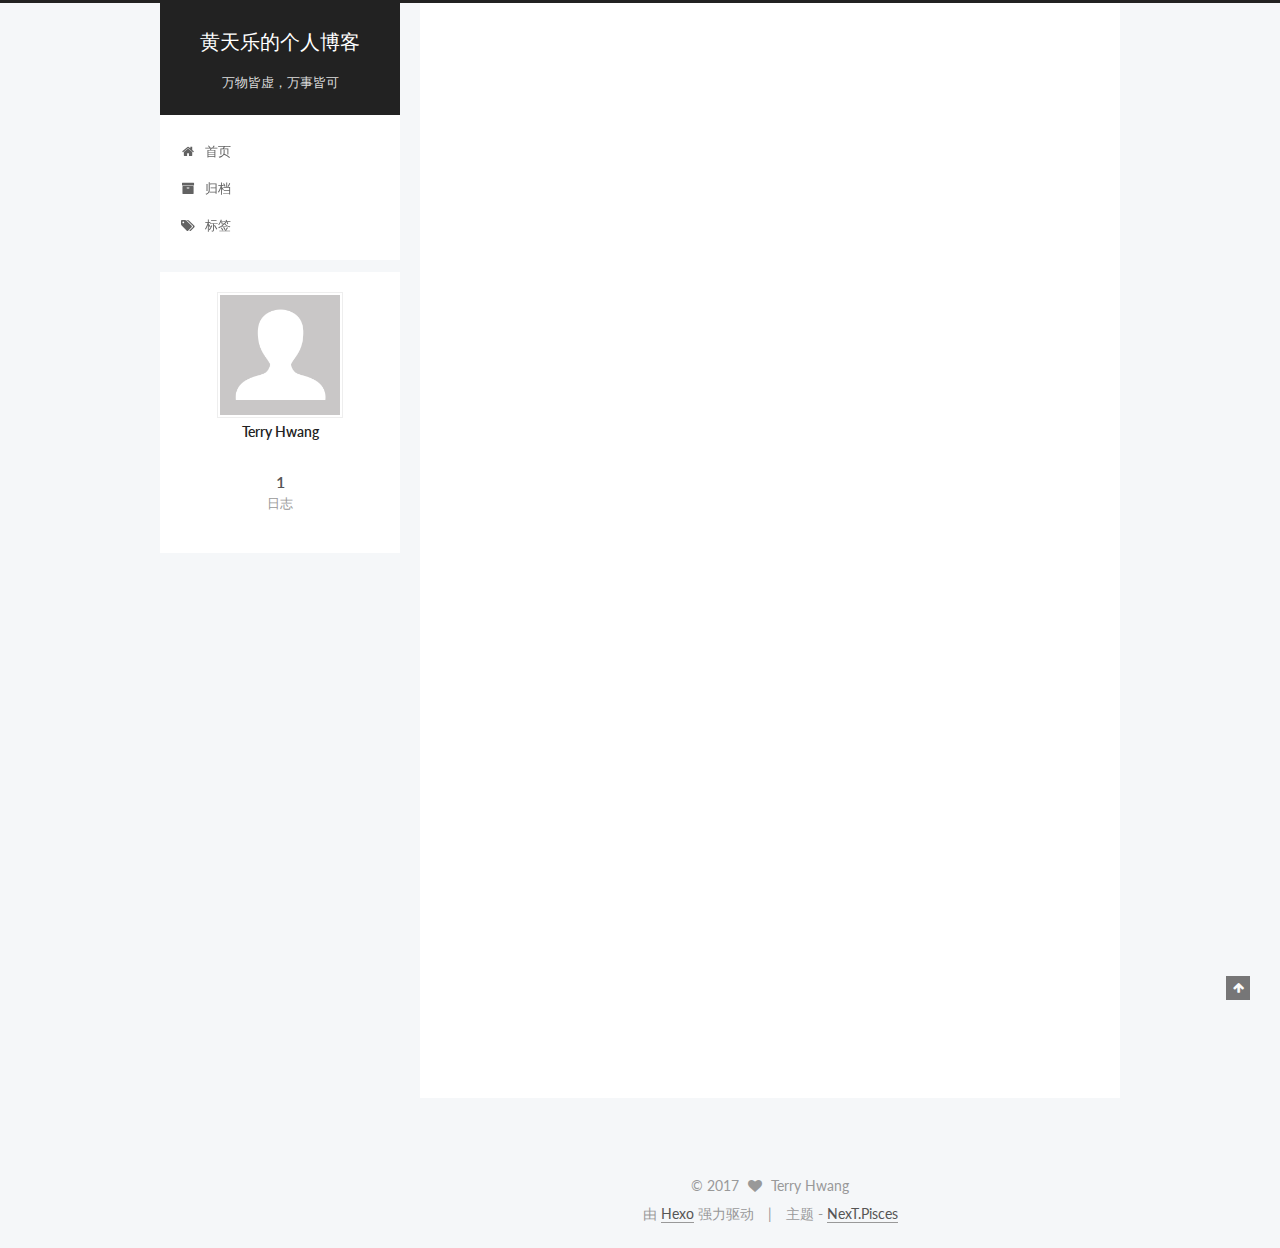
==== commit 8f584ed5: "Site updated: 2017-04-06 15:47:01" ====
--- a/index.html
+++ b/index.html
@@ -137,6 +137,16 @@
 
 
 
+  <script type="text/javascript">
+    var _hmt = _hmt || [];
+    (function() {
+      var hm = document.createElement("script");
+      hm.src = "https://hm.baidu.com/hm.js?4d1cd8d7c320dd38649ed66cadec8fd7";
+      var s = document.getElementsByTagName("script")[0];
+      s.parentNode.insertBefore(hm, s);
+    })();
+  </script>
+
 
 
 
--- a/css/main.css
+++ b/css/main.css
@@ -1692,7 +1692,7 @@
   width: 4px;
   height: 4px;
   border-radius: 50%;
-  background: #ffe047;
+  background: #0560ff;
 }
 .links-of-blogroll {
   font-size: 13px;
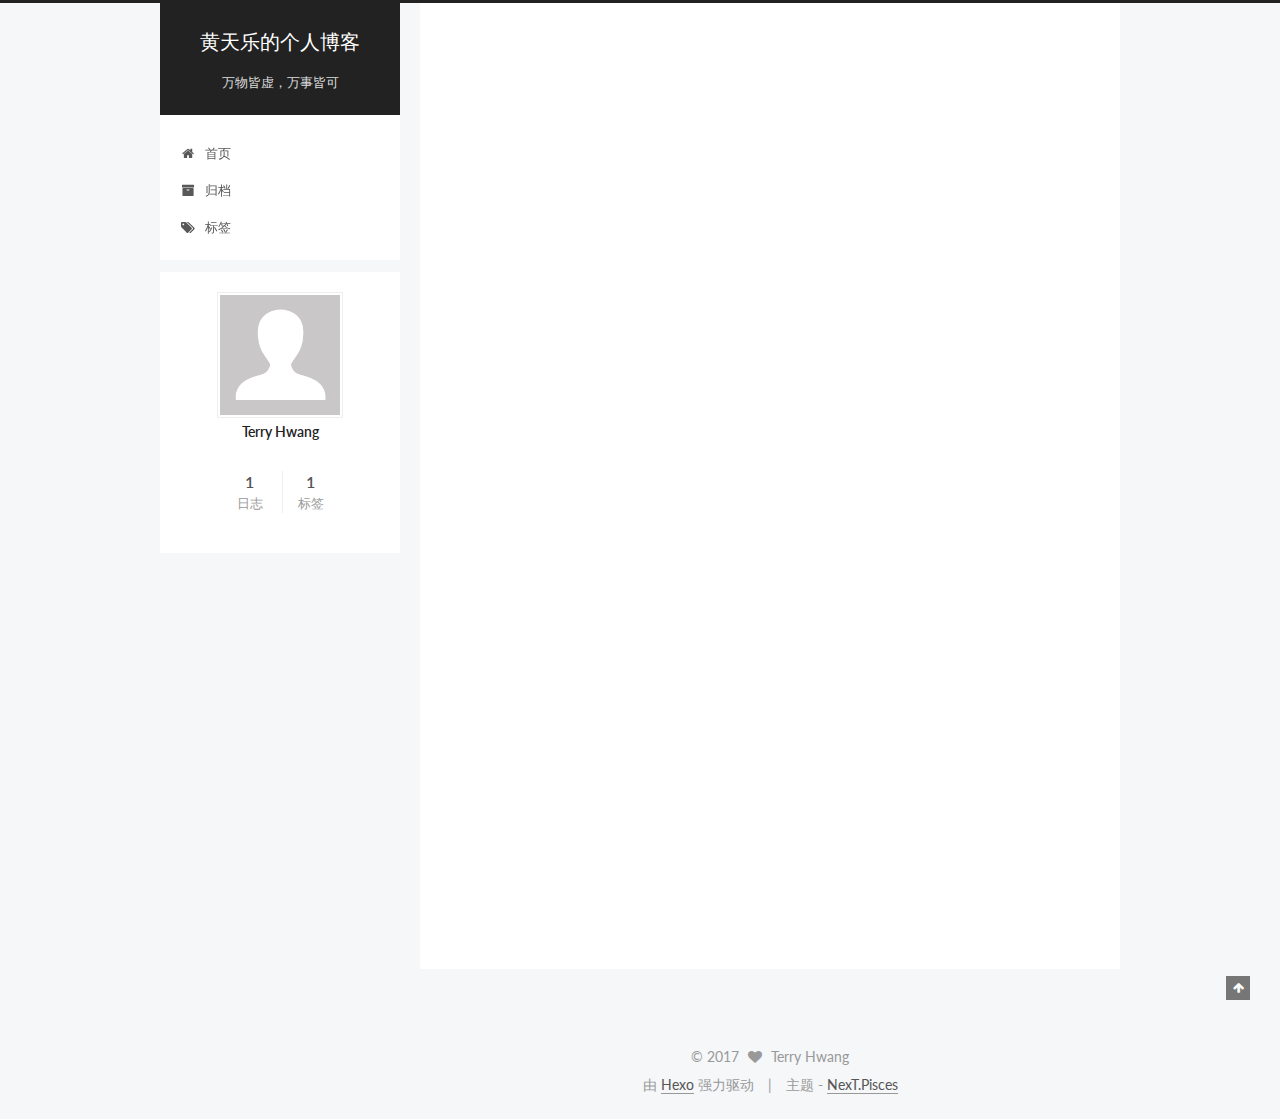
==== commit 90d56d68: "Site updated: 2017-04-27 11:14:07" ====
--- a/index.html
+++ b/index.html
@@ -257,7 +257,7 @@
   
 
   <article class="post post-type-normal " itemscope itemtype="http://schema.org/Article">
-    <link itemprop="mainEntityOfPage" href="http://yoursite.com/2017/04/06/hello-world/">
+    <link itemprop="mainEntityOfPage" href="http://yoursite.com/2017/04/27/拾遗1/">
 
     <span hidden itemprop="author" itemscope itemtype="http://schema.org/Person">
       <meta itemprop="name" content="Terry Hwang">
@@ -279,8 +279,8 @@
             
               
                 
-                <a class="post-title-link" href="/2017/04/06/hello-world/" itemprop="url">
-                  Hello World
+                <a class="post-title-link" href="/2017/04/27/拾遗1/" itemprop="url">
+                  iOS 2017.4.27拾遗
                 </a>
               
             
@@ -296,8 +296,8 @@
               
                 <span class="post-meta-item-text">发表于</span>
               
-              <time title="创建于" itemprop="dateCreated datePublished" datetime="2017-04-06T11:06:26+08:00">
-                2017-04-06
+              <time title="创建于" itemprop="dateCreated datePublished" datetime="2017-04-27T10:45:00+08:00">
+                2017-04-27
               </time>
             
 
@@ -334,15 +334,23 @@
       
         
           
-            <p>Welcome to <a href="https://hexo.io/" target="_blank" rel="external">Hexo</a>! This is your very first post. Check <a href="https://hexo.io/docs/" target="_blank" rel="external">documentation</a> for more info. If you get any problems when using Hexo, you can find the answer in <a href="https://hexo.io/docs/troubleshooting.html" target="_blank" rel="external">troubleshooting</a> or you can ask me on <a href="https://github.com/hexojs/hexo/issues" target="_blank" rel="external">GitHub</a>.</p>
-<h2 id="Quick-Start"><a href="#Quick-Start" class="headerlink" title="Quick Start"></a>Quick Start</h2><h3 id="Create-a-new-post"><a href="#Create-a-new-post" class="headerlink" title="Create a new post"></a>Create a new post</h3><figure class="highlight bash"><table><tr><td class="gutter"><pre><div class="line">1</div></pre></td><td class="code"><pre><div class="line">$ hexo new <span class="string">"My New Post"</span></div></pre></td></tr></table></figure>
-<p>More info: <a href="https://hexo.io/docs/writing.html" target="_blank" rel="external">Writing</a></p>
-<h3 id="Run-server"><a href="#Run-server" class="headerlink" title="Run server"></a>Run server</h3><figure class="highlight bash"><table><tr><td class="gutter"><pre><div class="line">1</div></pre></td><td class="code"><pre><div class="line">$ hexo server</div></pre></td></tr></table></figure>
-<p>More info: <a href="https://hexo.io/docs/server.html" target="_blank" rel="external">Server</a></p>
-<h3 id="Generate-static-files"><a href="#Generate-static-files" class="headerlink" title="Generate static files"></a>Generate static files</h3><figure class="highlight bash"><table><tr><td class="gutter"><pre><div class="line">1</div></pre></td><td class="code"><pre><div class="line">$ hexo generate</div></pre></td></tr></table></figure>
-<p>More info: <a href="https://hexo.io/docs/generating.html" target="_blank" rel="external">Generating</a></p>
-<h3 id="Deploy-to-remote-sites"><a href="#Deploy-to-remote-sites" class="headerlink" title="Deploy to remote sites"></a>Deploy to remote sites</h3><figure class="highlight bash"><table><tr><td class="gutter"><pre><div class="line">1</div></pre></td><td class="code"><pre><div class="line">$ hexo deploy</div></pre></td></tr></table></figure>
-<p>More info: <a href="https://hexo.io/docs/deployment.html" target="_blank" rel="external">Deployment</a></p>
+            <h2 id="关于PrefixHeader-pch"><a href="#关于PrefixHeader-pch" class="headerlink" title="关于PrefixHeader.pch"></a>关于PrefixHeader.pch</h2><p>在项目中添加PrefixHeader.pch，其中引用的头文件会自动被项目中的所有文件引用（全局引用），添加方法：</p>
+<ol>
+<li>新建PCH File文件</li>
+<li>在Build Settings 中搜索Prefix ,在Apple LLVM x.x -Languge 中的Prefix Herder 添加新建   的Prefix的路径(直接将这个文件拖进去就行)</li>
+<li>将工程名之前的路径替换成工程的相对路径$(SRCROOT)</li>
+</ol>
+<h2 id="OC中的static关键字使用"><a href="#OC中的static关键字使用" class="headerlink" title="OC中的static关键字使用"></a>OC中的static关键字使用</h2><ol>
+<li>在函数体内定义的static的作用域为该函数体,该变量在内存中只被分配一次,因此,其值在下次调用时仍维持上次的值不变</li>
+<li>在模块内的static全局变量可以被模块内所用函数访问,但是不能被模块外的其他函数访问</li>
+<li>在模块内的staic全局变量可以被这一模块内的其他函数调用,这个函数的使用范围被限制在这个模块内</li>
+<li>在类中的static成员变量属于整个类所拥有,对类的所有对象只有一份拷贝,也就是说只要是该类的对象,那么该对象的中被static修饰的实例变量都指向同一块地址</li>
+</ol>
+<h2 id="OC中const关键字的使用"><a href="#OC中const关键字的使用" class="headerlink" title="OC中const关键字的使用"></a>OC中const关键字的使用</h2><ol>
+<li>被const关键字修饰的实例变量,在初始化之后,其值就不能改变了</li>
+<li>对指针来说,可以指定指针本身为const,也可以指定指针所指的数据为const,或者二者同时指定为const</li>
+<li>对于类的成员函数,若指定其为const类型, 则表明他是一个函数,不能修改类的成员变量</li>
+</ol>
 
           
         
@@ -431,6 +439,15 @@
           
 
           
+            
+            
+            <div class="site-state-item site-state-tags">
+              
+                <span class="site-state-item-count">1</span>
+                <span class="site-state-item-name">标签</span>
+              
+            </div>
+          
 
         </nav>
 
--- a/css/main.css
+++ b/css/main.css
@@ -1692,7 +1692,7 @@
   width: 4px;
   height: 4px;
   border-radius: 50%;
-  background: #0560ff;
+  background: #a1ad82;
 }
 .links-of-blogroll {
   font-size: 13px;
